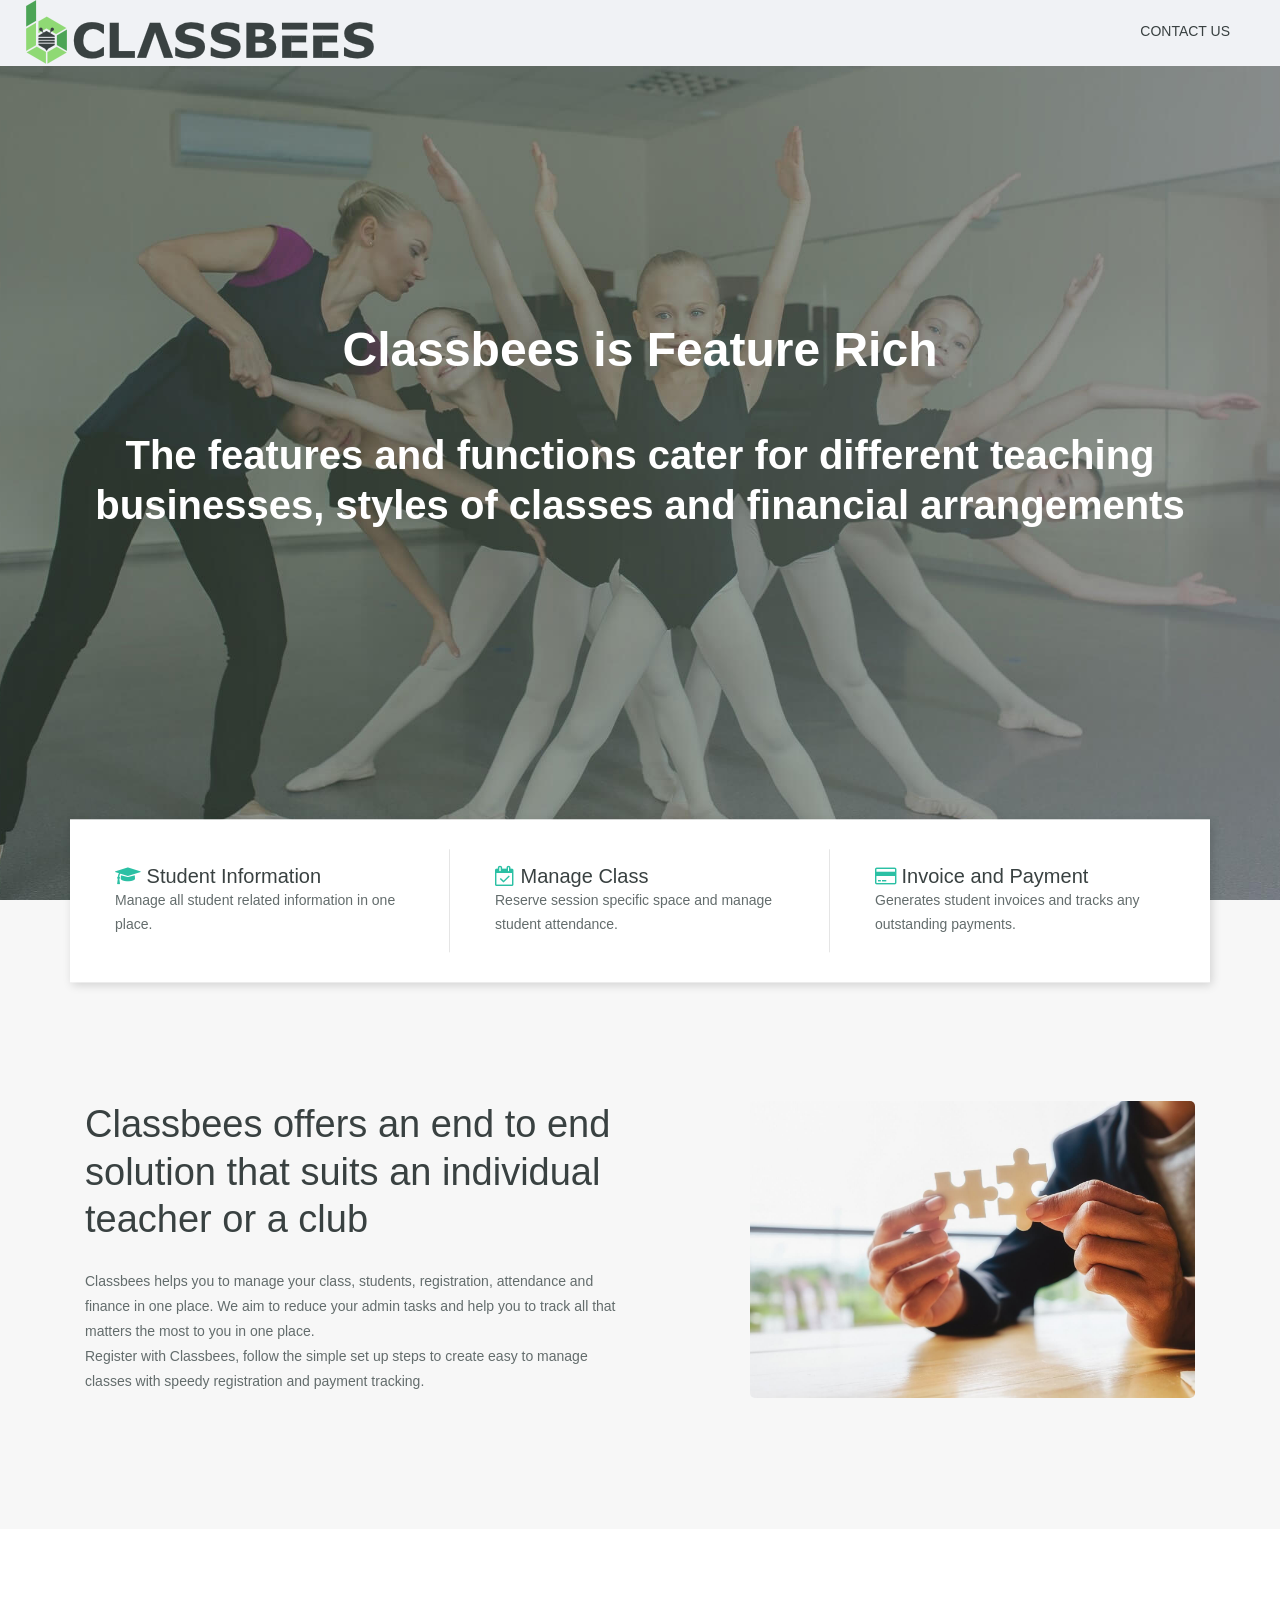
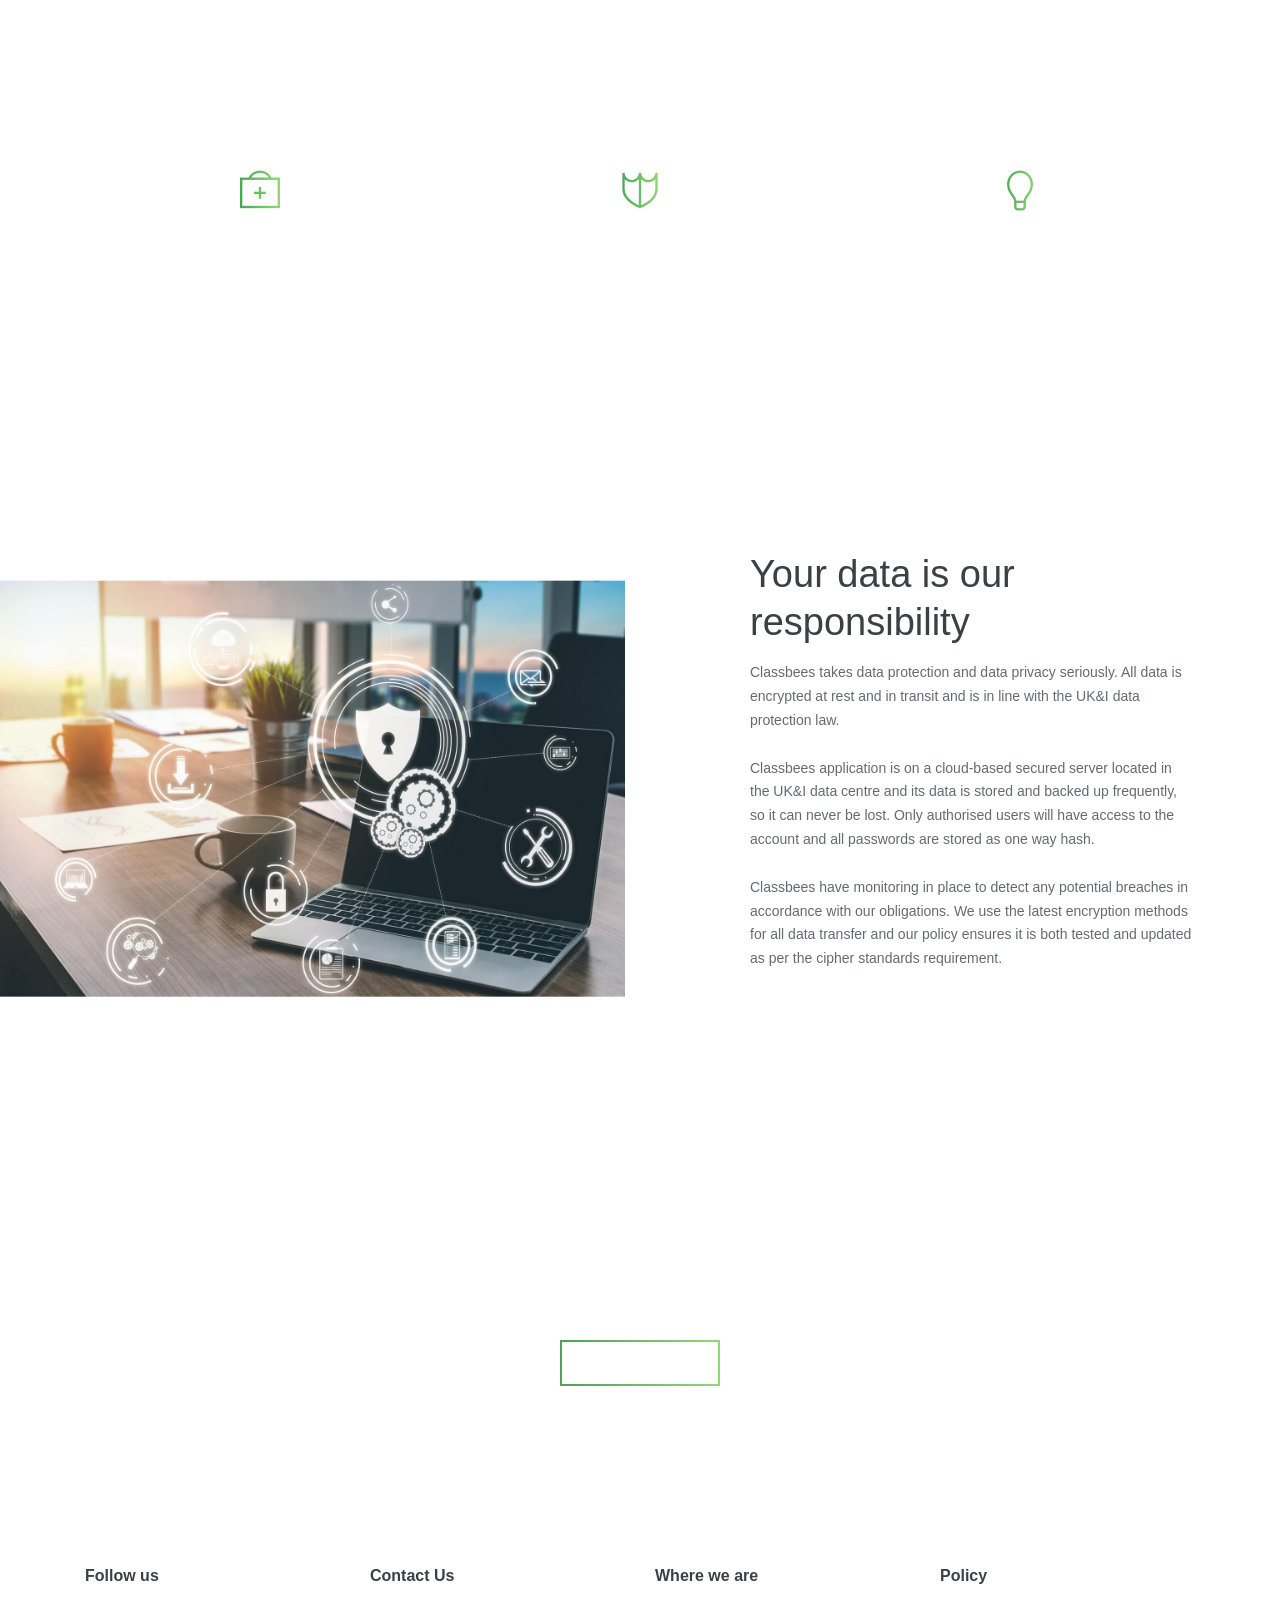
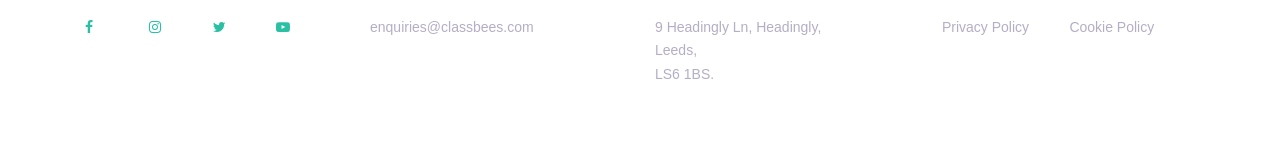
==== index.html @ bee230db "Imageoptimised" ====
<!DOCTYPE html>
<html lang="en">

<head>
    <meta charset="UTF-8">
    <meta name="description" content="Classbees simplifies your class admin through focussing on repetitive and time consuming activities">
    <meta http-equiv="X-UA-Compatible" content="IE=edge">
    <meta name="viewport" content="width=device-width, initial-scale=1">
    <!-- The above 4 meta tags *must* come first in the head; any other head content must come *after* these tags -->

    <!-- Title -->
    <title>Classbees</title>

    <!-- Favicon -->
    <link rel="icon" href="img/core-img/favicon.ico">

    <!-- Core Stylesheet -->
    <link href="style.css" rel="stylesheet">

    <!-- Responsive CSS -->
    <link href="css/responsive/responsive.css" rel="stylesheet">
    
    <!-- Preload form -->
    <link rel="preload" href="/fonts/themify.woff" as="font" type="font/woff2" crossorigin>
    <link rel="preload" href="/fonts/fontawesome-webfont.woff2" as="font" type="font/woff2" crossorigin>
    
    <!-- Contact Form -->
    <link rel="stylesheet" type="text/css" href="ContactFrom_v17/fonts/Linearicons-Free-v1.0.0/icon-font.min.css">
    <link rel="stylesheet" type="text/css" href="ContactFrom_v17/css/util.css">
	<link rel="stylesheet" type="text/css" href="ContactFrom_v17/css/main.css">
        
    <!-- Modal Stylesheet -->
    <link href="css/others/modal.css" rel="stylesheet">
    <link href="css/others/privacymodal.css" rel="stylesheet">
    
    <!-- CookieConsent Stylesheet -->
    <link href="css/others/cookieconsent.css" rel="stylesheet">
    <link href="css/others/fade.css" rel="stylesheet">
    
    <!-- Slideshow Stylesheet -->
    <link href="css/others/slideshow-container.css" rel="stylesheet">
</head>

<body>
    <!-- Preloader Start -->
    <div id="preloader">
        <div class="loader">
            <span class="inner1"></span>
            <span class="inner2"></span>
            <span class="inner3"></span>
        </div>
    </div>

    <!-- ***** Header Area Start ***** -->
    <header class="header_area" id="header">
        <div class="container-fluid h-100">
            <div class="row h-100">
                <div class="col-12 h-100">
                    <nav class="h-100 navbar navbar-expand-lg align-items-center">
                        <div class="navbar-brand"><img src="./img/logo-alt.png" alt="logo" class="img-responsive" /></div>
                        <button class="navbar-toggler" type="button" data-toggle="collapse" data-target="#fancyNav" aria-controls="fancyNav" aria-expanded="false" aria-label="Toggle navigation"><span class="ti-menu"></span></button>
                        <div class="collapse navbar-collapse" id="fancyNav">
                            <ul class="navbar-nav ml-auto">
                                <li class="nav-item">
                                    <a class="nav-link" href="#" id="myBtn1">Contact us</a>
                                </li>
                                    
                                <!-- The Modal -->
                                <div id="myModal" class="modal">
                                    <!-- Modal content -->
                                    <div class="modal-content">
                                        <span class="close">&times;</span>                                    
                                        <div class="contact100-more flex-col-c-m" style="background-image: url(img/bg-img/contact-1.jpg);">
                                            <span class="contact100-more-title">
                                                Contact Us
                                            </span>

                                            <div class="dis-flex size1 p-b-47">
                                                <div class="txt1 p-r-25">
                                                    <span class="lnr lnr-envelope"></span>
                                                    <br>
                                                </div>

                                                <div class="flex-col size2">
                                                    <span class="txt1 p-b-20">
                                                        Write to us
                                                    </span>

                                                    <span class="txt3">
                                                        enquiries@classbees.com
                                                    </span>
                                                </div>
                                            </div>
                                        </div>
                                    </div>
                                </div>

                            </ul>                            
                        </div>
                    </nav>
                </div>
            </div>
        </div>
    </header>
    <!-- ***** Header Area End ***** -->

    <!-- ***** Hero Area Start ***** -->
            <div class="fancy-hero-area bg-img bg-overlay" style="background-image: url(img/bg-img/hero-1.jpg);" id="fade">
                <div class="container h-100">
                    <div class="row h-100 align-items-center">
                        <div class="col-12">
                            <div class="fancy-hero-content text-center">
                                <h1>Classbees is Feature Rich</h1>
                                <h2>The features and functions cater for different teaching businesses, styles of classes and financial arrangements</h2>
                            </div>
                        </div>
                    </div>
                </div>
            </div>

            <div class="fancy-hero-area bg-img bg-overlay" style="background-image: url(img/bg-img/hero-2.jpg);" id="fade">
                 <div class="container h-100">
                    <div class="row h-100 align-items-center">
                        <div class="col-12">
                            <div class="fancy-hero-content text-center">
                                <h1>Classbees is Value for Money</h1>
                                <h2>Our varied subscription model provides unbelievable value</h2>
                            </div>
                        </div>
                    </div>
                </div>            
            </div>

            <div class="fancy-hero-area bg-img bg-overlay" style="background-image: url(img/bg-img/hero-3.jpg);" id="fade">
                <div class="container h-100">
                    <div class="row h-100 align-items-center">
                        <div class="col-12">
                            <div class="fancy-hero-content text-center">
                                <h1>Classbees is Class/Club Focussed</h1>
                                <h2>Our management and booking software have been tailored for classes and clubs</h2>
                            </div>
                        </div>
                    </div>
                </div>           
            </div>

            <div class="fancy-hero-area bg-img bg-overlay" style="background-image: url(img/bg-img/hero-4.jpg);" id="fade">
                <div class="container h-100">
                    <div class="row h-100 align-items-center">
                        <div class="col-12">
                            <div class="fancy-hero-content text-center">
                                <h1>Classbees is Easy</h1>
                                <h2>Simplifies your class admin through focussing on repetitive and time consuming activities</h2>
                            </div>
                        </div>
                    </div>
                </div> 
            </div>
    
        <script>
            var slideIndex = 0;
            showSlides();

            function showSlides() {
              var i;
              var slides = document.getElementsByClassName("fancy-hero-area");
              //var dots = document.getElementsByClassName("dot");
              for (i = 0; i < slides.length; i++) {
                slides[i].style.display = "none";  
              }
              slideIndex++;
              if (slideIndex > slides.length) {slideIndex = 1}    
              //for (i = 0; i < dots.length; i++) //{
                //dots[i].className = dots[i].className.replace(" active", "");
              //}
              slides[slideIndex-1].style.display = "block";  
              //dots[slideIndex-1].className += " active";
              setTimeout(showSlides, 8000); // Change image every 5 seconds
            }
        </script>
    
    <!-- ***** Hero Area End ***** -->

    <!-- ***** Top Feature Area Start ***** -->
    <div class="fancy-top-features-area bg-gray">
        <div class="container">
            <div class="row">
                <div class="col-12">
                    <div class="fancy-top-features-content">
                        <div class="row no-gutters">
                            <div class="col-12 col-md-4">
                                <div class="single-top-feature">
                                    <h5><i class="fa fa-graduation-cap" aria-hidden="true"></i> Student Information</h5>
                                    <p>Manage all student related information in one place.</p>
                                </div>
                            </div>
                            <div class="col-12 col-md-4">
                                <div class="single-top-feature">
                                    <h5><i class="fa fa-calendar-check-o" aria-hidden="true"></i> Manage Class</h5>
                                    <p>Reserve session specific space and manage student attendance. </p>
                                </div>
                            </div>
                            <div class="col-12 col-md-4">
                                <div class="single-top-feature">
                                    <h5><i class="fa fa-credit-card" aria-hidden="true"></i> Invoice and Payment</h5>
                                    <p>Generates student invoices and tracks any outstanding payments.</p>
                                </div>
                            </div>
                        </div>
                    </div>
                </div>
            </div>
        </div>
    </div>
    <!-- ***** Top Feature Area End ***** -->

    <!-- ***** About Us Area Start ***** -->
    <section class="fancy-about-us-area bg-gray">
        <div class="container">
            <div class="row">
                <div class="col-12 col-lg-6">
                    <div class="about-us-text">
                        <h2>Classbees offers an end to end solution that suits an individual teacher or a club</h2>
                        <p>Classbees helps you to manage your class, students, registration, attendance and finance in one place. We aim to reduce your admin tasks and help you to track all that matters the most to you in one place.</p>
                        <p>Register with Classbees, follow the simple set up steps to create easy to manage classes with speedy registration and payment tracking.</p>
                    </div>
                </div>

                <div class="col-12 col-lg-6 col-xl-5 ml-xl-auto">
                    <div class="about-us-thumb wow fadeInUp" data-wow-delay="0.5s">
                        <img src="img/bg-img/about-1.jpg" alt="">
                    </div>
                </div>
            </div>
        </div>
    </section>
    <!-- ***** About Us Area End ***** -->

    <!-- ***** Service Area Start ***** -->
    <section class="fancy-services-area bg-img bg-overlay section-padding-100-70" style="background-image: url(img/bg-img/hero-5.jpg)">
        <div class="container">
            <div class="row">
                <div class="col-12">
                    <div class="section-heading heading-white text-center">
                        <h2>Our Services</h2>
                        <p>Classbees will offer the best advice to set up your class and will provide specialised support service at all times</p>
                    </div>
                </div>
            </div>

            <div class="row">
                <!-- Single Service -->
                <div class="col-12 col-md-4">
                    <div class="single-service-area text-center wow fadeInUp" data-wow-delay="0.5s">
                        <i class="ti-support"></i>
                        <h5>Support</h5>
                        <p>Our dynamic and dedicated team are here to help if you need it.</p>
                    </div>
                </div>
                <!-- Single Service -->
                <div class="col-12 col-md-4">
                    <div class="single-service-area text-center wow fadeInUp" data-wow-delay="1s">
                        <i class="ti-shield"></i>
                        <h5>Secure Data</h5>
                        <p>Security of your data is paramount and it is managed in accordance with current UK regulatory requirements.</p>
                    </div>
                </div>
                <!-- Single Service -->
                <div class="col-12 col-md-4">
                    <div class="single-service-area text-center wow fadeInUp" data-wow-delay="1.5s">
                        <i class="ti-light-bulb"></i>
                        <h5>Functionality</h5>
                        <p>Classbees offers seamless functionality, bringing together class set up, student registration and managing finance.</p>
                    </div>
                </div>
            </div>
        </div>
    </section>
    <!-- ***** Service Area End ***** -->
    
    <!-- ***** Skills Area Start ***** -->
    <section class="fancy-skills-area section-padding-200">
        <!-- Side Thumb -->
        <div class="skills-side-thumb">
            <img src="img/bg-img/about-2.jpg" alt="">
        </div>
        <!-- Skills Content -->
        <div class="container">
            <div class="row">
                <div class="col-12 col-md-6 col-xl-5 ml-auto">
                    <div class="section-heading">
                        <h2>Your data is our responsibility</h2>
                        <p>Classbees takes data protection and data privacy seriously. All data is encrypted at rest and in transit and is in line with the UK&I data protection law.</p>
                        <br>
                        <p>Classbees application is on a cloud-based secured server located in the UK&I data centre and its data is stored and backed up frequently, so it can never be lost. Only authorised users will have access to the account and all passwords are stored as one way hash.</p> 
                        <br>
                        <p>Classbees have monitoring in place to detect any potential breaches in accordance with our obligations. We use the latest encryption methods for all data transfer and our policy ensures it is both tested and updated as per the cipher standards requirement. </p>
                    </div>
                    <!--<a href="#Contactdetails" class="btn fancy-btn fancy-dark">Contact to Sign up</a>-->
                </div>
            </div>
        </div>
    </section>
    <!-- ***** Skills Area End ***** -->

    <!-- ***** CTA Area Start ***** -->
    <section class="fancy-cta-area bg-img bg-overlay section-padding-100" style="background-image: url(img/bg-img/hero-6.jpg)">
        <div class="container">
            <div class="row">
                <div class="col-12">
                    <div class="cta-content text-center">
                        <h2>Want to get in touch?</h2>
                        <p>We offer a plan that suits your need. For any further information, contact us either by phone or email.</p>
                        <button type="button" class="fancy-btn">Contact Us</button>
                        <div class="contactcontent">
                          <br>
                          <h3><i class="fa fa-envelope-o" aria-hidden="true"></i> enquiries@classbees.com</h3>
                        </div> 
                    </div>
                </div>
            </div>
        </div>
    </section>
    <!-- ***** CTA Area End ***** -->
        
    <!-- ***** Footer Area Start ***** -->
    <footer class="fancy-footer-area fancy-bg-dark">
        <div class="footer-content section-padding-80-50">
            <div class="container">
                <div class="row">
                    
                    <!-- Footer Widget -->
                    <div class="col-12 col-sm-6 col-lg-3">
                        <div class="single-footer-widget ">
                            <h6>Follow us</h6>
                            <div class="footer-social-widegt d-flex align-items-center">
                                <a href="https://www.facebook.com/Classbees-102672458822255" target="_blank" rel="noopener noreferrer"><i class="fa fa-facebook" aria-hidden="true"></i></a>
                                <a href="https://www.instagram.com/classbees" target="_blank" rel="noopener noreferrer"><i class="fa fa-instagram" aria-hidden="true"></i></a>
                            <a href="https://twitter.com/classbees" target="_blank" rel="noopener noreferrer"><i class="fa fa-twitter" aria-hidden="true"></i></a>
                            <a href="https://www.youtube.com/channel/UCtkvJCiySvFSqoy_2-nIowg" target="_blank" rel="noopener noreferrer"><i class="fa fa-youtube-play" aria-hidden="true"></i></a>
                            </div>
                        </div>
                    </div>
                    
                    <!-- Footer Widget -->
                    <div class="col-12 col-sm-6 col-lg-3">
                        <div class="single-footer-widget">
                            <h6>Contact Us</h6>
                            <p>enquiries@classbees.com</p>
                        </div>
                    </div>
                    
                    <!-- Footer Widget -->
                    <div class="col-12 col-sm-6 col-lg-3" id="Contactdetails">
                        <div class="single-footer-widget">
                            <h6>Where we are</h6>
                            <p>9 Headingly Ln, Headingly, <br>Leeds, <br>LS6 1BS.</p>
                        </div>
                    </div>

                    <!-- Footer Widget -->
                    <div class="col-12 col-sm-6 col-lg-3">
                        <div class="single-footer-widget">
                            <h6>Policy</h6>
                            <nav>
                                <ul>
                                    <li><a href="#" id="myPrivacyBtn"><i class="fa fa-angle-double-right" aria-hidden="true"></i> Privacy Policy</a></li>
                                    
                                    <!-- The Modal -->
                                    <div id="myPrivacyModal" class="policymodal">
                                        <!-- Modal content -->
                                        <div class="modal-policycontent">
                                            <span class="privacyclose">&times;</span>
                                                                               
                                            <div class="contact100-more flex-col-c-m" style="background-image: url('ContactFrom_v17/images/bg-05.jpg');">
                                            <div class="contact100-more-policytitle">
                                                
                                                    <p><img src="./img/logo-alt.png" alt="logo"></p>                                                            
                                                    <br>                                                           
                                                    <h1>Classbees PRIVACY POLICY</h1>
                                                    <br>
                                                    <ol>                                               
                                                    <h2>1.	WHO WE ARE?</h2>
                                                    <h2>1.1	This privacy policy belongs to Sterling Software Limited company also trading as which Classbees. The controller of this privacy policy hence will be the Sterling Software Limited. Sterling Software Limited is registered at 9 Headingly Ln, Headingly, Leeds, United Kingdom, LS6 1BS.</h2>
                                                    <h2>1.2	We have a data protection officer who is accountable for all our issues relating to the protection of personal data. The data protection officer can be contacted at the below:</h2>
                                                        <br>
                                                        <h3>The Data Protection Officer,<br>
                                                        Sterling Software Limited,<br>
                                                        9 Headingly Ln, Headingly, Leeds,<br>
                                                        United Kingdom, LS6 1BS</h3>
                                                    <br>

                                                    <h2>2.	WHO DOES THIS PRIVACY POLICY APPLY TO?</h2>
                                                    <h2>2.1	This privacy policy applies to:</h2>

                                                        <h3>(a) Customers.</h3>
                                                        <h3>(b) Prospective customers.</h3>
                                                        <h3>(c) Individuals that use our websites.</h3>
                                                        <h3>(d) Former customers.</h3>
                                                        <h3>(e) Nominated users or individuals acting under a power of attorney.</h3>
                                                        <h3>(f) Shareholders.</h3>

                                                    <h2>2.2	Our services include children's data, unless we expressly state otherwise, we collect and/or process personal data relating to children, or anyone aged under 18 years.</h2>
                                                    <h2>2.3	It is important that the personal data we hold about you is accurate and current. It is your responsibility to keep us up to date if you make any changes to your personal data either through updating your details within the Classbees portal or contacting us here.</h2>
                                                    <br>

                                                    <h2>3.	WHAT INFORMATION DO WE COLLECT?</h2>
                                                    <h2>3.1	Personal data is any information that can identify a natural person. We may collect, use, store and transfer different categories of personal data to enable us to deliver our services, this may include:</h2>

                                                        <h3>(a) Data about your Identity including first name, last name, title, month and year of birth and gender.</h3>
                                                        <h3>(b) Data about your contact details including service address, correspondence/billing address, email address, landline telephone number and mobile phone number.</h3>
                                                        <h3>(c) Financial data including your financial contact.</h3>
                                                        <h3>(d) Data relating to a transaction including details about the amount of payments to and from related parties and about the services that you have purchased from us.</h3>
                                                        <h3>(e) Technical data including IP address, your login data, browser type and version, time zone and location, browser plug-in types and versions, operating system and platform, and other information on the devices you use to access our services.</h3>
                                                        <h3>(f) Data about your Classbees profile including your Account username and password, your preferences, feedback and survey responses.</h3>
                                                        <h3>(g) Data about your usage of our product services including the amount of time you spend on the Classbees portal and the data insight.</h3>
                                                        <h3>(h) Data relating to your marketing and communications choices including what method you would like to receive marketing and how frequently.</h3>
                                                        <h3>(i) Special categories of personal data including information about your health that we may need to know to provide you with the best service for you or a child.</h3>       

                                                    <h2>3.2	We may also collect and use non-personal data such as statistical or demographic data. This data may be derived from your personal data but is not considered personal data as this data cannot identify you.</h2>
                                                    <br>

                                                    <h2>4. HOW DO WE COLLECT INFORMATION?</h2>
                                                    <h2>4.1	Information you give us</h2>

                                                        <h3>(a) When you subscribe to our services, we will need certain information to process your order.</h3>
                                                        <h3>(b) When you contact us to discuss your services, we may ask for certain information to be able to confirm your identity, check our records and answer your questions quickly and accurately.</h3>
                                                        <h3>(c) If you take part in any trials, complete any survey or enter any competitions we may ask for information about you, which we will make clear to you at the time and for the purpose we will be using this information.</h3>
                                                    <h2>4.2	Information we automatically collect</h2>
                                                    <h2>We will automatically collect information:</h2>
                                                        <h3>(a) when you use our services.</h3>
                                                        <h3>(b) when you visit our websites or use our applications, we may collect and process  information about your usage of these by using "cookies".</h3>
                                                        <h3>(c) when you download or use applications created by us and, where applicable, have requested or consented to location services, we may receive information about your location and your device, including a unique identifier for your device. We may use this information to provide you with location-based services, such as search results, and other personalised content. Most mobile devices allow you to turn off location services. Our application does not collect precise information about the location of your device.</h3>
                                                    <h2>4.3	Information we receive from other sources</h2>
                                                    <h2>We may receive personal data about you from third parties and other entities, publicly available sources in the following categories:</h2>
                                                        <h3>(a) companies contracted by us to help us provide services to you.</h3>
                                                        <h3>(b) marketing or market research organisations.</h3>
                                                        <h3>(c) credit reference agencies or fraud prevention agencies.</h3>
                                                    <br>

                                                    <h2>5.	HOW DO WE USE INFORMATION?</h2>
                                                    <h2>5.1	The information we collect and receive helps us to better understand what you need from us and to improve the provision of our services to you.</h2>
                                                    <h2>5.2	We use the information collected for example to:</h2>
                                                        <h3>(a)	verify your identity when you use our services or contact us.</h3>
                                                        <h3>(b)	process your enquiries or subscription, for example when assessing a subscription requirement, we may use automated decision-making systems.</h3>
                                                        <h3>(c)	monitor, record, store and use any telephone, e-mail, or other electronic communications with you for audit, compliance, and training purposes, so that we can check any instructions given to us and to improve the quality of our customer service, and to meet our legal and regulatory obligations.</h3>
                                                        <h3>(d)	where you have agreed, provide you with information about other Classbees services, features or offers which you may be interested in.</h3>
                                                        <h3>(e)	to tell you about changes to our websites, services or terms and conditions.</h3>
                                                        <h3>(f)	carry out any personal data and/or marketing analysis, profiling or create statistical or testing information to help us personalise the services we offer you and to understand our users/customers better, understand what our users/customers want and how they use our services.</h3>
                                                        <h3>(g)	recover any outstanding balance you may owe to us for using our services.</h3>
                                                        <h3>(h)	analyse our services with the aim of improving them.</h3>
                                                        <h3>(i)	prevent or detect a crime, fraud, or misuse of, or damage to our network, and to investigate where we believe any of these have occurred.</h3>
                                                    <h2>5.3	Your data may also be used for other purposes for which you give your specific permission or, in very limited circumstances, when required by law.</h2>
                                                    <h2>5.4	We may supplement the information directly collected by us with data from third parties (for example socio-demographic data) to further improve our data quality as well as the services we offer customers.</h2>
                                                    <br>

                                                    <h2>6.	WHEN WILL WE SHARE YOUR DATA WITH OTHERS?</h2>
                                                    <h2>6.1	We may need to share your information with organisations outside Classbees e.g., to help us provide our services to you.</h2>
                                                    <h2>6.2	The categories of non-Sterling Software Limited organisations we would share your details with are:</h2>
                                                        <h3>(a) Third party suppliers who help Classbees to perform our services.</h3>
                                                        <h3>(b) Professional advisors.</h3>
                                                        <h3>(c) Law enforcement agencies.</h3>
                                                        <h3>(d) Other companies as part of the process of selling one or more of our businesses or part of those businesses.</h3>
                                                        <h3>(e) Regulators (such as the ICO).</h3>
                                                    <h2>6.3	Where we share your information with third parties, they are required to follow our express instructions in respect of the use of your personal information and they must comply with all applicable UK data protection laws to protect your information and keep it secure.</h2>
                                                    <br>

                                                    <h2>7.	PROTECTING INFORMATION</h2>
                                                    <h2>7.1	We take protecting your data seriously and will do our utmost to employ appropriate organisational and technical security measures to protect you against unauthorised disclosure or processing.</h2>
                                                    <h2>7.2	Unfortunately, we cannot guarantee the security of transmitting information via the internet. We have tried to create a secure and reliable website and application for our users in line with industry standards. However, we have no responsibility or liability for the security of personal information transmitted via the internet.</h2>
                                                    <br>

                                                    <h2>8.	WHY DO WE PROCESS YOUR DATA?</h2>
                                                    <h2>8.1	We process each type of personal data for one the following reasons:</h2>
                                                        <h3>(a) We need to process the data under our contract with you for our services.</h3>
                                                        <h3>(b) We have a legitimate interest as a business in processing your data.</h3>
                                                        <h3>(c) We have a legal obligation to process the data. or</h3>
                                                        <h3>(d) We have your consent (which you can withdraw at any time).</h3>
                                                    <h2>8.2	If you don't provide us with the data, we need then we may not be able to perform our contract with you and may need to terminate the contract. If this happens, we will notify you as set out in our Terms and Conditions.</h2>
                                                    <br>

                                                    <h2>9.	TRANSFERS OF DATA OUTSIDE OF THE UNITED KINGDOM</h2>
                                                    <h2>9.1	Our database which holds the data is managed by third parties may be outside of the United Kingdom. However, we have a contract in place to ensure that your information is adequately protected, and we will remain bound by our obligations under applicable UK data protection laws even when your personal information is processed outside of the UK. The sorts of measures we use to protect your data in this instance are security reviews of the organisations, contractual model clauses approved for use by the European Commission or other approved transfer mechanisms.</h2>
                                                    <br>

                                                    <h2>10.	HOW LONG DO WE HOLD YOUR INFORMATION FOR?</h2>
                                                    <h2>10.1 Unless there is a specific regulatory or legal requirement for us to keep your information longer, we will keep your information for a year long as it is necessary for the purpose for which it was collected.</h2>
                                                    <h2>10.2 To determine the appropriate retention period for personal data, we consider the amount, nature, and sensitivity of the personal data, the potential risk of harm from unauthorized use or disclosure of your personal data, the purposes for which we process your personal data and whether we can achieve those purposes through other means, and the applicable legal requirements.</h2>
                                                    <br>

                                                    <h2>11.	YOUR RIGHTS</h2>
                                                    <h2>11.1 As a data subject you have several personal rights under data protection laws in relation to your personal data. These are:</h2>
                                                        <h3>(a) Subject access requests - You have a right to access personal data that we hold as a data controller.</h3>
                                                        <h3>(b) Right to be forgotten - In certain circumstances you have a right to request that your personal data be erased from the systems within our control.</h3>
                                                        <h3>(c) Rectification - You have a right to correct your personal data that we hold as a data controller.</h3>
                                                        <h3>(d) Withdraw consent - Where we have offered you the right to consent to giving us your data, for instance with your marketing preferences, you have the right to withdraw your consent at any time.</h3>
                                                        <h3>(e) Objection and restriction of processing - In certain circumstances, you have a right to object to or request we restrict our processing of your personal data.</h3>
                                                        <h3>(f) Right to port - You have a right to receive certain information about you in a machine-readable format.</h3>
                                                    <h2>11.2 If you would like more information about these rights or how to apply them, please go to our help page.</h2>
                                                    <br>

                                                    <h2>12.	COMPLAINTS</h2>
                                                    <h2>12.1 If you would like to make a complaint about our use of the personal data you should contact our Data Protection Officer at the details above. If we have not resolved your complaint you can contact the UK data protection regulator, the Information Commissioner's Office (ICO) at <a href="www.ico.org.uk">www.ico.org.uk</a>. We would, however, appreciate the chance to deal with your concerns before you approach the ICO, so please contact us in the first instance.</h2>
                                                    <br>

                                                    <h2>13.	CHANGES TO THIS PRIVACY POLICY</h2>
                                                    <h2>We may update this privacy policy from time to time. The revised policy will be posted to this page. This policy was last updated 11th August 2021.</h2>
                                                    </ol>    
                                                </div>                                                          
                                            </div>
                                        </div>
                                    </div>                                                                                                      
                                                                      
                                    <li><a href="#" id="myCookieBtn"><i class="fa fa-angle-double-right" aria-hidden="true"></i> Cookie Policy</a></li>
                                                                    
                                                <!-- The Modal -->
                                                <div id="myCookieModal" class="policymodal">
                                                    <!-- Modal content -->
                                                    <div class="modal-policycontent">
                                                        <span class="cookieclose">&times;</span>
                                                        <div class="contact100-more flex-col-c-m" style="background-image: url('ContactFrom_v17/images/bg-05.jpg');">
                                                        <div class="contact100-more-policytitle">
                                                                <p><img src="./img/logo-alt.png" alt="logo"></p>                                                            
                                                                <br>                                                           
                                                                <h1>Classbees COOKIE POLICY</h1>
                                                                <br>
                                                                <h2>What are cookies?</h2>
                                                                <p>Cookies are used by websites to help them run smoothly and ensure certain features work properly.  At Classbees we use cookies to remember your preferences you have made on our site.</p><br>
                                                                <p>Cookies cannot harm or scan your computer for private information stored on your hard drive.
                                                                When you visit a Classbees website, cookies will automatically be placed on your computer, tablet, or mobile web browser. You can choose to disable or manage cookies anytime through your browser settings, however if you do some features on the site may not work properly.</p>
                                                                <br>
                                                                <h2>Types of cookies</h2>
                                                                <h2>1. Temporary Cookies</h2>
                                                                <p>Temporary cookies are sometimes called "session cookies" and are only stored on your computer until you close your browser. They help us to remember things you have selected on previous pages, so you do not have to re-enter information.<p><br>
                                                                <h2>2. Persistent Cookies</h2>
                                                                <p>These are stored on your browser for a fixed period (for example, 30 days), after which they are deleted.  These cookies can help us remember preferences you may have made when returning to our website.</p>
                                                                <br>
                                                                <h2>Categories of cookie</h2>
                                                                <p>The cookies on our site have lots of different uses and can be categorised as; essential, functional, or targeted.<p><br>
                                                                <h2>1. Essential cookies</h2>
                                                                <p>Essential cookies are sometimes called &quot;strictly necessary&quot; as without them we cannot provide many services that you need on our site. For example, essential cookies help keep you securely logged in between pages on Classbees and remember your plan/pricing as you move around the website.</p><br>
                                                                <h2>2. Functional cookies</h2>
                                                                <p>Functional cookies allow us to remember any preferences you have made, and we use them to improve your online experience. For example, functional cookies will store your Classbees email address and username, so you do not have to re-type them every time you visit the site.</p><br>
                                                                <h2>3. Targeted cookies</h2>
                                                                <p>Targeted cookies are used by advertisers on our website to display more relevant adverts to you. These cookies track your browser as you visit different websites and are sometimes called "behavioural cookies".</p>
                                                                <br>
                                                                <p>These cookies are often linked to an advertising network that collects and shares this information with multiple advertisers.</p>
                                                                <p>You can choose to manage these cookies through your browser settings, but you may find it more effective to use the advertising network's own opt out tool.</p>
                                                                <br>
                                                                <h2>Cookie Policy</h2>
                                                                <p>To ensure all features on our website work properly, your computer, tablet or mobile needs to accept cookies. Our cookies do not store your personal information but provide us with anonymous information about use of the website and help us recognise you so we can offer you services more relevant to you.</p><br>
                                                                <p>Cookies will automatically be placed on your computer, tablet, or mobile web browser when you visit our Classbees site, and your use of our website services signifies your consent to our policy.</p><br>
                                                                <p>We also work with select partners that provide content for our website who will have their own cookie policies. You can choose to manage or disable cookies anytime through your browser settings, but if you do some parts of the site may not work properly.</p><br>
                                                                <h2>Manage Cookies</h2>
                                                                <p>You can choose to manage or disable cookies anytime through your browser settings, however, if you do some parts of our site may not work properly.</p><br>
                                                                <p>We currently use the below listed <strong>Analytics and customisation cookies:</strong></p>
                                                                <p>These cookies collect information that is used either in aggregate form to help us understand how our Websites are being used or how effective our marketing campaigns are, or to help us customise our Websites for you.</p><br>
                                                                <hr>
                                                                <p>Name:_gid<br>
                                                                Purpose:Keeps an entry of unique ID which is then used to come up with statistical data on website usage by visitors. It is a HTTP cookie type and expires after a browsing session.<br>
                                                                Provider:.app.classbees.com/login<br>
                                                                Service:Google Analytics View Service Privacy Policy<br>
                                                                Country:United Kingdom<br>
                                                                Type:http_cookie</p>
                                                                <hr>
                                                                <p>Name:_ga<br>
                                                                Purpose:It records a particular ID used to come up with data about website usage by the user. It is a HTTP cookie that expires after 2 years.<br>
                                                                Provider:.app.classbees.com/login<br>
                                                                Service:Google Analytics View Service Privacy Policy<br>
                                                                Country:United Kingdom<br>
                                                                Type:http_cookie</p>
                                                                <hr>
                                                                <p>Name:_gat<br>
                                                                Purpose:Enables Google Analytics regulate the rate of requesting. It is a HTTP cookie type that lasts for a session.<br>
                                                                Provider:.app.classbees.com/login<br>
                                                                Service:Google Analytics View Service Privacy Policy<br>
                                                                Country:United Kingdom<br>
                                                                Type:http_cookie</p>
                                                                <hr><br>
                                                                <h2>Further information and advice</h2>
                                                                <p>Consumer information surrounding the use of cookies - <a href="http://www.allaboutcookies.org/">All About Cookies</a> </p>
                                                                <p>Information on how behavioural advertising works and general cookie advice - <a href="http://www.youronlinechoices.com/uk/">Your Online choices</a> </p>
                                                                <p>Quick answers to many of your most popular cookie questions - <a href="http://www.microsoft.com/info/cookies.mspx">Microsoft Cookies Guide</a></p>
                                                                <p>General Data Protection Regulation (UK GDPR) - <a href="https://ico.org.uk/for-organisations/guide-to-data-protection/guide-to-the-general-data-protection-regulation-gdpr/">GDPR</a></p>
                                                                <p>Independent UK authority guidelines and data privacy advice - <a href="http://ico.org.uk/">The Information Commissioner's Office</a></p>
                                                                <p>Tool to make opting out of behavioural targeted ads easy - <a href="http://www.networkadvertising.org/managing/opt_out.asp">Network Advertising Initiative Website</a></p>
                                                            </div>                                                          
                                                        </div>
                                                    </div>
                                                </div>
                                </ul>
                            </nav>
                        </div>
                    </div>
                    
                   
                </div>
            </div>
        </div>
            
    </footer>
    <!-- ***** Footer Area End ***** -->
    
    <!-- Cookie Policy -->
    <div id="cookieConsent">
        <div id="closeCookieConsent">x</div>
        This website uses cookies to deliver better experience.These cookies are used to collect information about how you interact with our website and allow us to remember you. To find out more about the cookies we use, see our  
        <a href="ClassbeesCookiePolicy.html" target="_blank" rel="noopener noreferrer">Cookie Policy</a>
        <a class="cookieConsentOK">Agree</a>
    </div>
    <!-- ***** Cookie Policy End ***** -->

    <!-- jQuery-2.2.4 js -->
    <script src="js/jquery/jquery-2.2.4.min.js"></script>
    <!-- Popper js -->
    <script src="js/bootstrap/popper.min.js"></script>
    <!-- Bootstrap-4 js -->
    <script src="js/bootstrap/bootstrap.min.js"></script>
    <!-- All Plugins js -->
    <script src="js/others/plugins.js"></script>
    <!-- Active JS -->
    <script src="js/active.js"></script>
    <!-- Cookie JS -->
    <script src="js/jquery/cookiepolicy.js"></script>
    <!-- Contact Us JS -->
    <script src="js/jquery/privacymodal.js"></script>
    <script src="js/others/collapse.js"></script>
</body>
---- style.css ----
/* =================================
***** [Core Stylesheet - v1.0] *****
================================= */

/* ***** Import All CSS ***** */

@import 'css/bootstrap/bootstrap.min.css';
@import 'css/others/animate.css';
@import 'css/others/font-awesome.min.css';
@import 'css/others/themify-icons.css';

/* --------------------
:: 1.0 Base CSS
-------------------- */

*,
ul,
li {
    margin: 0;
    padding: 0;
}

body {
    font-family: 'Poppins', sans-serif;
    position: relative;
    z-index: auto;
}

h1,
h2,
h3,
h4,
h5,
h6 {
    font-family: 'Poppins', sans-serif;
    font-weight: 500;
    color: #394141;
    line-height: 1.25;
}

p {
    font-family: 'Poppins', sans-serif;
    color: #636C6C;
    font-size: 14px;
    line-height: 2;
    font-weight: 400;
}

img {
    max-width: 100%;
    height: auto;
}

a,
a:hover,
a:focus,
a:active {
    font-family: 'Poppins', sans-serif;
    text-decoration: none;
    -webkit-transition-duration: 600ms;
    transition-duration: 600ms;
    outline: none;
}

li {
    list-style: none;
}

/* Preloader CSS Previous gradient #7450fe, #21d397*/

#preloader {
    overflow: hidden;
    background: #4CA456;
    background: -webkit-linear-gradient(to right, #4CA456, #8FD974);
    background: -webkit-linear-gradient(left, #4CA456, #8FD974);
    background: linear-gradient(to right, #4CA456, #8FD974);
    height: 100%;
    left: 0;
    position: fixed;
    top: 0;
    width: 100%;
    z-index: 999999;
}

.loader {
    width: 46px;
    position: relative;
    top: 50%;
    left: 50%;
    margin-top: -12px;
    margin-left: -23px;
    z-index: 9;
}

@-webkit-keyframes rotate {
    0% {
        -webkit-transform: translateY(0%);
    }
    30% {
        -webkit-transform: translateY(-0.25em);
    }
    50% {
        -webkit-transform: translateY(0%);
    }
    70% {
        -webkit-transform: translateY(0.25em);
    }
}

.loader .inner1,
.loader .inner2,
.loader .inner3 {
    display: inline-block;
    margin: 0.125em;
    width: 0.5em;
    height: 0.5em;
    border: 1px solid #fff;
    border-radius: 1em;
    background-color: #fff;
    -webkit-transform-origin: 50%;
    -webkit-animation-duration: 0.75s;
    -webkit-animation-name: rotate;
    -webkit-animation-iteration-count: infinite;
    -webkit-animation-timing-function: linear;
}

.loader .inner2 {
    -webkit-animation-delay: 0.1875s;
}

.loader .inner3 {
    -webkit-animation-delay: 0.375s;
}

/* Basic CSS */

.section-padding-100 {
    padding-top: 100px;
    padding-bottom: 100px;
}

.section-padding-100-70 {
    padding-top: 100px;
    padding-bottom: 70px;
}

.section-padding-200 {
    padding-top: 100px;
    padding-bottom: 100px;
}

.section-padding-80-50 {
    padding-top: 80px;
    padding-bottom: 50px;
}

#scrollUp {
    bottom: 10%;
    font-size: 18px;
    right: 5%;
    width: 40px;
    background-color: #8FD974;
    color: #fff;
    text-align: center;
    height: 40px;
    line-height: 40px;
    border-radius: 2px 0 0 2px;
    border-radius: 50%;
    -webkit-transition-duration: 500ms;
    transition-duration: 500ms;
}

#scrollUp:hover {
    background-color: #4CA456;
}

.section-heading {
    position: relative;
    z-index: 1;
    margin-bottom: 55px;
}

.section-heading h2 {
    margin-bottom: 15px;
    font-size: 38px;
}

.section-heading.heading-white h2,
.section-heading.heading-white p {
    color: #fff;
}

.bg-gray {
    background-color: #f7f7f7;
}

.fancy-bg-dark {
    background-color: #FFFFFF!important;
}

.bg-img {
    background-position: center center;
    background-size: cover;
}

.bg-overlay {
    position: relative;
    background-attachment:fixed;
    z-index: 1;
}

.bg-overlay:after {
    position: absolute;
    width: 100%;
    height: 100%;
    content: '';
    z-index: -1;
    top: 0;
    left: 0;
}


@media screen and (max-width: 700px){
	.bg-overlay {
    	position: relative;
    	background-attachment:scroll;
    	z-index: 1;
	}
}

.fancy-btn {
    color: #fff;
    font-size: 10px;
    font-weight: 600;
    text-transform: uppercase;
    line-height: 44px;
    padding: 0 15px;
    width: 160px;
    height: 46px;
    border-left: 2px solid #4CA456;
    border-right: 2px solid #8FD974;
    box-sizing: border-box;
    background-position: 0 0, 0 100%;
    background-repeat: no-repeat;
    background-size: 100% 2px;
    background-image: -webkit-linear-gradient(left, #4CA456 0%, #8FD974 100%), -webkit-linear-gradient(left, #4CA456 0%, #8FD974 100%);
    background-image: linear-gradient(to right, #4CA456 0%, #8FD974 100%), linear-gradient(to right, #4CA456 0%, #8FD974 100%);
    -webkit-transition-duration: 1000ms;
    transition-duration: 1000ms;
    position: relative;
    z-index: 1;
}

.fancy-btn:after {
    color: #fff;
    -webkit-transition-duration: 500ms;
    transition-duration: 500ms;
    background: #4CA456;
    background: -webkit-linear-gradient(to right, #4CA456, #8FD974);
    background: -webkit-linear-gradient(left, #4CA456, #8FD974);
    background: linear-gradient(to right, #4CA456, #8FD974);
    content: '';
    position: absolute;
    width: 100%;
    height: 100%;
    top: 0;
    left: 0;
    z-index: -1;
    border-radius: 2px;
    opacity: 0;
    -ms-filter: "progid:DXImageTransform.Microsoft.Alpha(Opacity=0)"
}

.fancy-btn:hover:after,
.fancy-btn.fancy-active:after {
    opacity: 1;
    -ms-filter: "progid:DXImageTransform.Microsoft.Alpha(Opacity=100)"
}

.fancy-btn.fancy-dark {
    color: #232d37;
}

.fancy-btn:hover,
.fancy-btn.fancy-dark:hover {
    color: #fff;
}

/* Header Area CSS */

#header-sticky-wrapper {
    position: absolute;
    width: 100%;
}

.header_area {
    background-color: #F0F2F5;
    position: fixed;
    width: 100%;
    z-index: 90;
    height: auto;
    top: 0;
    left: 0;
    padding: 0 10px;
    border-bottom: 1px solid rgba(255, 255, 255, 0.1);
    -webkit-transition-duration: 500ms;
    transition-duration: 500ms;
}

.is-sticky .header_area {
    background-color: white;
    position: fixed;
    width: 100%;
    z-index: 1000;
    top: 0;
    left: 0;
    border-bottom: 1px solid transparent;
}

.header_area .navbar-brand {
    padding: 0;
    margin-right: 0;
    font-size: 30px;
    color: #fff;
    font-weight: 700;
    max-height: 100%;
    max-width: 80%; 
    overflow: visible;
}

.header_area .navbar {
    padding: 0;
}

.navbar-expand-lg .navbar-nav .nav-link {
    padding-right: 25px;
    padding-left: 25px;
    color: #394141;
    font-size: 14px;
    font-weight: 500;
	text-transform: uppercase;
}

.nav-link:hover , .nav-link:focus {
	background-color:transparent;

}

.nav-link:after {
	content:"";
	display:block;
	height:2px;
	background-color:#7AA93C;
	width:100%;
	-webkit-transform: translateY(5px);
	    -ms-transform: translateY(5px);
	        transform: translateY(5px);
	opacity:0;
	-webkit-transition:0.2s all;
	transition:0.2s all;
}

.nav-link:hover:after , .nav-link:focus:after {
	-webkit-transform: translateY(0px);
	    -ms-transform: translateY(0px);
	        transform: translateY(0px);
	opacity:1;
}

/* hero area css */

.fancy-hero-area {
    position: relative;
    z-index: 10;
    width: 100%;
    height: 900px;
}

.fancy-hero-content h1 {
    font-size: 48px;
    color: #fff;
    font-weight: 700;
    margin-bottom: 50px;
}

.fancy-hero-content h2 {
    font-size: 40px;
    color: #fff;
    font-weight: 700;
    margin-bottom: 50px;
}


/* Top Features Area CSS */

.fancy-top-features-area {
    position: relative;
    z-index: 99;
}

.fancy-top-features-content {
    position: absolute;
    width: 100%;
    z-index: 99;
    bottom: 50%;
    -webkit-transform: translateY(50%);
    transform: translateY(50%);
    left: 0;
    box-shadow: 2px 3px 10px rgba(0, 0, 0, 0.15);
    border-radius: 2px;
}

.single-top-feature {
    padding: 45px;
    background-color: #fff;
    position: relative;
    z-index: 1;
}

.single-top-feature:after {
    width: 1px;
    height: calc(100% - 60px);
    position: absolute;
    top: 30px;
    right: 0;
    content: '';
    background-color: #e5e5e5;
}

.fancy-top-features-content .col-12:last-child .single-top-feature:after {
    display: none;
}

.single-top-feature p {
    margin-bottom: 0;
}

.single-top-feature h5 i {
    color: #2bc0a4;
}

/* About Us Area CSS */

.fancy-about-us-area {
    padding-top: 200px;
    padding-bottom: 100px;
}

.about-us-text > h2 {
    font-size: 38px;
    margin-bottom: 25px;
}

.about-us-text > p {
    line-height: 1.8
}

.about-us-text > p:last-of-type {
    margin-bottom: 35px;
}

.about-us-thumb > img {
    border-radius: 5px;
}

/* Skills Area CSS */

.fancy-skills-area {
    position: relative;
    z-index: 2;
}

.skills-side-thumb {
    position: absolute;
    top: 50%;
    z-index: 99;
    left: 0;
    width: calc(50% - 15px);
    -webkit-transform: translateY(-50%);
    transform: translateY(-50%);
}



/* Service Area CSS */

.single-service-area {
    position: relative;
    z-index: 1;
    margin-bottom: 30px;
}

.single-service-area i {
    font-size: 40px;
    background: #4CA456;
    background: -webkit-linear-gradient(to right, #4CA456, #8FD974);
    background: -webkit-linear-gradient(left, #4CA456, #8FD974);
    background: linear-gradient(to right, #4CA456, #8FD974);
    -webkit-background-clip: text;
    -webkit-text-fill-color: transparent;
    -webkit-transition-duration: 500ms;
    transition-duration: 500ms;
}

.single-service-area h5 {
    margin: 20px 0;
    color: #fff;
}

.single-service-area p {
    margin-bottom: 0;
    color: #fff;
}

.single-service-area:hover i {
    -webkit-transform: scale(1.2);
    transform: scale(1.2)
}

/* CTA Area CSS */

.cta-content h2 {
    font-size: 40px;
    color: #fff;
    margin-bottom: 10px;
}

.cta-content h3 {
    font-size: 25px;
    color: #fff;
    margin-bottom: 10px;
}

.cta-content p {
    color: #fff;
    margin-bottom: 30px;
}

.contactcontent {
  padding: 0 18px;
  display: none;
  overflow: hidden;
  
}


/* Footer Area CSS */

.single-footer-widget {
    margin-bottom: 30px;
}

.single-footer-widget h6 {
    color: #394141;
    margin-bottom: 30px;
    font-weight: 600;
}

.single-footer-widget > p {
    color: #b5aec4;
    font-weight: 300;
}

.single-footer-widget form {
    position: relative;
    z-index: 1;
}

.single-footer-widget form > input {
    width: 100%;
    height: 40px;
    padding: 0 15px;
    color: #b5aec4;
    border: none;
    background-color: #2b2e3d;
    border-radius: 2px;
    font-size: 12px;
}

.single-footer-widget form > button {
    padding: 5px 15px;
    border: none;
    position: absolute;
    top: 0;
    right: 0;
    font-size: 13px;
    z-index: 5;
    height: 40px;
    color: #fff;
    text-transform: uppercase;
    font-weight: 600;
    background: #4CA456;
    background: -webkit-linear-gradient(to right, #4CA456, #8FD974);
    background: -webkit-linear-gradient(left, #4CA456, #8FD974);
    background: linear-gradient(to right, #4CA456, #8FD974);
}

.footer-social-widegt {
    margin-top: 30px;
}

.footer-social-widegt > a {
    color: #2bc0a4;
    font-size: 14px;
    -webkit-box-flex: 1;
    -ms-flex: 1;
    flex: 1;
}

.footer-social-widegt > a:hover {
    color: #4CA456;
}

.single-tweet a {
    color: #b5aec4;
    font-size: 14px;
    font-weight: 400;
    display: block;
    line-height: 1.9;
}

.single-tweet a > i {
    color: #2bc0a4;
}

.single-tweet span {
    font-size: 12px;
    color: #b5aec4;
}

.single-footer-widget ul li {
    display: inline-block;
    width: 50%;
    float: left;
    overflow: hidden
}

.single-footer-widget ul li a {
    font-size: 14px;
    color: #b5aec4;
    font-weight: 400;
    margin-bottom: 15px;
    display: block;
    margin-left: -10px;
}

.single-footer-widget ul li a:hover {
    margin-left: 5px;
    color: #2bc0a4;
}
---- css/responsive/responsive.css ----
@media (min-width: 992px) and (max-width: 1199px) {
    .navbar-expand-lg .navbar-nav .nav-link {
        padding-right: 15px;
        padding-left: 15px;
    }
    .testimonials-slides .owl-prev {
        left: -3%;
    }

    .testimonials-slides .owl-next {
        right: -3%;
    }
    .fancy-skills-area {
        padding: 100px;
    }
    .breadcumb-content h2 {
        font-size: 40px;
    }
}

@media (min-width: 768px) and (max-width: 991px) {
    .header_area {
        height: 70px;
        padding: 0 30px;
    }
    .navbar-toggler {
        border: 2px solid #4CA456;
        margin: 18px 0;
    }
    .navbar-toggler span {
        color: #4CA456;
    }
    #fancyNav {
        background: #4CA456;
        background: -webkit-linear-gradient(to right, #4CA456, #8FD974);
        background: -webkit-linear-gradient(left, #4CA456, #8FD974);
        background: linear-gradient(to right, #4CA456, #8FD974);
        padding: 15px;
        border-radius: 0 0 3px 3px;
        margin-top: -2px;
    }
    .fancy-search-and-shop-area {
        margin-left: 30px;
        margin-top: 15px;
    }
    .fancy-search-form {
        height: 70px;
        padding: 0 30px;
    }
    .fancy-search-form form input {
        font-size: 30px;
    }
    .search-close-btn {
        top: 4px;
    }
    .fancy-hero-content h2 {
        font-size: 36px;
    }
    .fancy-hero-area {
        height: 800px;
    }
    .about-us-thumb {
        margin-top: 50px;
    }
    .fancy-skills-area {
        padding: 100px 0;
    }
    .section-heading h2 {
        font-size: 30px;
    }
    .testimonials-slides .owl-prev {
        left: -2%;
    }
    .testimonials-slides .owl-next {
        right: -2%;
    }
    .footer-nav ul li a {
        padding: 0 5px;
    }
    .breadcumb-content h2 {
        font-size: 36px;
    }
    .blog-sidebar {
        margin-top: 100px;
    }
}

@media (min-width: 320px) and (max-width: 767px) {
    .header_area {
        height: 70px;
        padding: 0 15px;
    }
    .navbar-toggler {
        border: 2px solid #4CA456;
        margin: 18px 0;
    }
    .navbar-toggler span {
        color: #4CA456;
    }
    #fancyNav {
        background: #4CA456;
        background: -webkit-linear-gradient(to right, #4CA456, #8FD974);
        background: -webkit-linear-gradient(left, #4CA456, #8FD974);
        background: linear-gradient(to right, #4CA456, #8FD974);
        padding: 15px 0;
        border-radius: 0 0 3px 3px;
        margin-top: -2px;
    }
    .fancy-search-and-shop-area {
        margin-left: 30px;
        margin-top: 15px;
    }
    .fancy-search-form {
        height: 70px;
        padding: 0 30px;
    }
    .fancy-search-form form input {
        font-size: 30px;
    }
    .search-close-btn {
        top: 4px;
    }
    .fancy-hero-content h2 {
        font-size: 24px;
        margin-bottom: 30px;
    }
    .video-overview > a {
        margin-bottom: 30px;
    }
    .single-top-feature {
        padding: 15px;
    }
    .fancy-btn {
        width: 140px;
    }
    .fancy-top-features-content {
        position: relative;
        bottom: -100px;
        -webkit-transform: translateY(0%);
                transform: translateY(0%);
    }
    .about-us-text > h2 {
        font-size: 24px;
    }
    .about-us-thumb {
        margin-top: 50px;
    }
    .fancy-hero-area {
        height: 600px;
    }
    .fancy-skills-area {
        padding: 100px 0;
    }
    .skills-side-thumb {
        position: relative;
        width: calc(100% - 15px);
        -webkit-transform: translateY(0%);
                transform: translateY(0%);
        margin-bottom: 50px;
    }
    .footer-copywrite-area {
        height: 100px;
    }
    .copywrite-text p {
        font-size: 12px;
        text-align: center;
        margin-right: 30px;
    }
    .footer-nav ul li a {
        font-size: 12px;
        text-align: center;
        padding: 0 10px 0 0;
    }
    .testimonials-slides .owl-prev {
        left: -2%;
    }
    .testimonials-slides .owl-next {
        right: -2%;
    }
    .contact-form-area {
        margin-top: 100px;
    }
    .breadcumb-content h2 {
        font-size: 24px;
    }
    .blog-sidebar {
        margin-top: 100px;
    }
}

@media screen and (max-width: 991px) and (min-width: 304px){
    .navbar-expand-lg .navbar-nav .nav-link {
    color: white;
    }
}
---- ContactFrom_v17/fonts/Linearicons-Free-v1.0.0/icon-font.min.css ----
/*
Linearicons Free v1.0.0 - https://linearicons.com/free
By Perxis - https://perxis.com
(c) 2014-2015 Perxis.com
License: https://linearicons.com/free/license
*/
@font-face{font-family:Linearicons-Free;src:url(https://cdn.linearicons.com/free/1.0.0/Linearicons-Free.eot);src:url(https://cdn.linearicons.com/free/1.0.0/Linearicons-Free.eot?#iefix) format('embedded-opentype'),url(https://cdn.linearicons.com/free/1.0.0/Linearicons-Free.woff2) format('woff2'),url(https://cdn.linearicons.com/free/1.0.0/Linearicons-Free.ttf) format('truetype'),url(https://cdn.linearicons.com/free/1.0.0/Linearicons-Free.woff) format('woff'),url(https://cdn.linearicons.com/free/1.0.0/Linearicons-Free.svg#Linearicons-Free) format('svg');font-weight:400;font-style:normal}.lnr{font-family:Linearicons-Free;speak:none;font-style:normal;font-weight:400;font-variant:normal;text-transform:none;line-height:1;-webkit-font-smoothing:antialiased;-moz-osx-font-smoothing:grayscale}.lnr-home:before{content:"\e800"}.lnr-apartment:before{content:"\e801"}.lnr-pencil:before{content:"\e802"}.lnr-magic-wand:before{content:"\e803"}.lnr-drop:before{content:"\e804"}.lnr-lighter:before{content:"\e805"}.lnr-poop:before{content:"\e806"}.lnr-sun:before{content:"\e807"}.lnr-moon:before{content:"\e808"}.lnr-cloud:before{content:"\e809"}.lnr-cloud-upload:before{content:"\e80a"}.lnr-cloud-download:before{content:"\e80b"}.lnr-cloud-sync:before{content:"\e80c"}.lnr-cloud-check:before{content:"\e80d"}.lnr-database:before{content:"\e80e"}.lnr-lock:before{content:"\e80f"}.lnr-cog:before{content:"\e810"}.lnr-trash:before{content:"\e811"}.lnr-dice:before{content:"\e812"}.lnr-heart:before{content:"\e813"}.lnr-star:before{content:"\e814"}.lnr-star-half:before{content:"\e815"}.lnr-star-empty:before{content:"\e816"}.lnr-flag:before{content:"\e817"}.lnr-envelope:before{content:"\e818"}.lnr-paperclip:before{content:"\e819"}.lnr-inbox:before{content:"\e81a"}.lnr-eye:before{content:"\e81b"}.lnr-printer:before{content:"\e81c"}.lnr-file-empty:before{content:"\e81d"}.lnr-file-add:before{content:"\e81e"}.lnr-enter:before{content:"\e81f"}.lnr-exit:before{content:"\e820"}.lnr-graduation-hat:before{content:"\e821"}.lnr-license:before{content:"\e822"}.lnr-music-note:before{content:"\e823"}.lnr-film-play:before{content:"\e824"}.lnr-camera-video:before{content:"\e825"}.lnr-camera:before{content:"\e826"}.lnr-picture:before{content:"\e827"}.lnr-book:before{content:"\e828"}.lnr-bookmark:before{content:"\e829"}.lnr-user:before{content:"\e82a"}.lnr-users:before{content:"\e82b"}.lnr-shirt:before{content:"\e82c"}.lnr-store:before{content:"\e82d"}.lnr-cart:before{content:"\e82e"}.lnr-tag:before{content:"\e82f"}.lnr-phone-handset:before{content:"\e830"}.lnr-phone:before{content:"\e831"}.lnr-pushpin:before{content:"\e832"}.lnr-map-marker:before{content:"\e833"}.lnr-map:before{content:"\e834"}.lnr-location:before{content:"\e835"}.lnr-calendar-full:before{content:"\e836"}.lnr-keyboard:before{content:"\e837"}.lnr-spell-check:before{content:"\e838"}.lnr-screen:before{content:"\e839"}.lnr-smartphone:before{content:"\e83a"}.lnr-tablet:before{content:"\e83b"}.lnr-laptop:before{content:"\e83c"}.lnr-laptop-phone:before{content:"\e83d"}.lnr-power-switch:before{content:"\e83e"}.lnr-bubble:before{content:"\e83f"}.lnr-heart-pulse:before{content:"\e840"}.lnr-construction:before{content:"\e841"}.lnr-pie-chart:before{content:"\e842"}.lnr-chart-bars:before{content:"\e843"}.lnr-gift:before{content:"\e844"}.lnr-diamond:before{content:"\e845"}.lnr-linearicons:before{content:"\e846"}.lnr-dinner:before{content:"\e847"}.lnr-coffee-cup:before{content:"\e848"}.lnr-leaf:before{content:"\e849"}.lnr-paw:before{content:"\e84a"}.lnr-rocket:before{content:"\e84b"}.lnr-briefcase:before{content:"\e84c"}.lnr-bus:before{content:"\e84d"}.lnr-car:before{content:"\e84e"}.lnr-train:before{content:"\e84f"}.lnr-bicycle:before{content:"\e850"}.lnr-wheelchair:before{content:"\e851"}.lnr-select:before{content:"\e852"}.lnr-earth:before{content:"\e853"}.lnr-smile:before{content:"\e854"}.lnr-sad:before{content:"\e855"}.lnr-neutral:before{content:"\e856"}.lnr-mustache:before{content:"\e857"}.lnr-alarm:before{content:"\e858"}.lnr-bullhorn:before{content:"\e859"}.lnr-volume-high:before{content:"\e85a"}.lnr-volume-medium:before{content:"\e85b"}.lnr-volume-low:before{content:"\e85c"}.lnr-volume:before{content:"\e85d"}.lnr-mic:before{content:"\e85e"}.lnr-hourglass:before{content:"\e85f"}.lnr-undo:before{content:"\e860"}.lnr-redo:before{content:"\e861"}.lnr-sync:before{content:"\e862"}.lnr-history:before{content:"\e863"}.lnr-clock:before{content:"\e864"}.lnr-download:before{content:"\e865"}.lnr-upload:before{content:"\e866"}.lnr-enter-down:before{content:"\e867"}.lnr-exit-up:before{content:"\e868"}.lnr-bug:before{content:"\e869"}.lnr-code:before{content:"\e86a"}.lnr-link:before{content:"\e86b"}.lnr-unlink:before{content:"\e86c"}.lnr-thumbs-up:before{content:"\e86d"}.lnr-thumbs-down:before{content:"\e86e"}.lnr-magnifier:before{content:"\e86f"}.lnr-cross:before{content:"\e870"}.lnr-menu:before{content:"\e871"}.lnr-list:before{content:"\e872"}.lnr-chevron-up:before{content:"\e873"}.lnr-chevron-down:before{content:"\e874"}.lnr-chevron-left:before{content:"\e875"}.lnr-chevron-right:before{content:"\e876"}.lnr-arrow-up:before{content:"\e877"}.lnr-arrow-down:before{content:"\e878"}.lnr-arrow-left:before{content:"\e879"}.lnr-arrow-right:before{content:"\e87a"}.lnr-move:before{content:"\e87b"}.lnr-warning:before{content:"\e87c"}.lnr-question-circle:before{content:"\e87d"}.lnr-menu-circle:before{content:"\e87e"}.lnr-checkmark-circle:before{content:"\e87f"}.lnr-cross-circle:before{content:"\e880"}.lnr-plus-circle:before{content:"\e881"}.lnr-circle-minus:before{content:"\e882"}.lnr-arrow-up-circle:before{content:"\e883"}.lnr-arrow-down-circle:before{content:"\e884"}.lnr-arrow-left-circle:before{content:"\e885"}.lnr-arrow-right-circle:before{content:"\e886"}.lnr-chevron-up-circle:before{content:"\e887"}.lnr-chevron-down-circle:before{content:"\e888"}.lnr-chevron-left-circle:before{content:"\e889"}.lnr-chevron-right-circle:before{content:"\e88a"}.lnr-crop:before{content:"\e88b"}.lnr-frame-expand:before{content:"\e88c"}.lnr-frame-contract:before{content:"\e88d"}.lnr-layers:before{content:"\e88e"}.lnr-funnel:before{content:"\e88f"}.lnr-text-format:before{content:"\e890"}.lnr-text-format-remove:before{content:"\e891"}.lnr-text-size:before{content:"\e892"}.lnr-bold:before{content:"\e893"}.lnr-italic:before{content:"\e894"}.lnr-underline:before{content:"\e895"}.lnr-strikethrough:before{content:"\e896"}.lnr-highlight:before{content:"\e897"}.lnr-text-align-left:before{content:"\e898"}.lnr-text-align-center:before{content:"\e899"}.lnr-text-align-right:before{content:"\e89a"}.lnr-text-align-justify:before{content:"\e89b"}.lnr-line-spacing:before{content:"\e89c"}.lnr-indent-increase:before{content:"\e89d"}.lnr-indent-decrease:before{content:"\e89e"}.lnr-pilcrow:before{content:"\e89f"}.lnr-direction-ltr:before{content:"\e8a0"}.lnr-direction-rtl:before{content:"\e8a1"}.lnr-page-break:before{content:"\e8a2"}.lnr-sort-alpha-asc:before{content:"\e8a3"}.lnr-sort-amount-asc:before{content:"\e8a4"}.lnr-hand:before{content:"\e8a5"}.lnr-pointer-up:before{content:"\e8a6"}.lnr-pointer-right:before{content:"\e8a7"}.lnr-pointer-down:before{content:"\e8a8"}.lnr-pointer-left:before{content:"\e8a9"}
---- ContactFrom_v17/css/util.css ----
/*[ PADDING ]
///////////////////////////////////////////////////////////
*/
.p-b-0 {padding-bottom: 0px;}
.p-b-1 {padding-bottom: 1px;}
.p-b-2 {padding-bottom: 2px;}
.p-b-3 {padding-bottom: 3px;}
.p-b-4 {padding-bottom: 4px;}
.p-b-5 {padding-bottom: 5px;}
.p-b-6 {padding-bottom: 6px;}
.p-b-7 {padding-bottom: 7px;}
.p-b-8 {padding-bottom: 8px;}
.p-b-9 {padding-bottom: 9px;}
.p-b-10 {padding-bottom: 10px;}
.p-b-11 {padding-bottom: 11px;}
.p-b-12 {padding-bottom: 12px;}
.p-b-13 {padding-bottom: 13px;}
.p-b-14 {padding-bottom: 14px;}
.p-b-15 {padding-bottom: 15px;}
.p-b-16 {padding-bottom: 16px;}
.p-b-17 {padding-bottom: 17px;}
.p-b-18 {padding-bottom: 18px;}
.p-b-19 {padding-bottom: 19px;}
.p-b-20 {padding-bottom: 20px;}
.p-b-21 {padding-bottom: 21px;}
.p-b-22 {padding-bottom: 22px;}
.p-b-23 {padding-bottom: 23px;}
.p-b-24 {padding-bottom: 24px;}
.p-b-25 {padding-bottom: 25px;}
.p-b-26 {padding-bottom: 26px;}
.p-b-27 {padding-bottom: 27px;}
.p-b-28 {padding-bottom: 28px;}
.p-b-29 {padding-bottom: 29px;}
.p-b-30 {padding-bottom: 30px;}
.p-b-31 {padding-bottom: 31px;}
.p-b-32 {padding-bottom: 32px;}
.p-b-33 {padding-bottom: 33px;}
.p-b-34 {padding-bottom: 34px;}
.p-b-35 {padding-bottom: 35px;}
.p-b-36 {padding-bottom: 36px;}
.p-b-37 {padding-bottom: 37px;}
.p-b-38 {padding-bottom: 38px;}
.p-b-39 {padding-bottom: 39px;}
.p-b-40 {padding-bottom: 40px;}
.p-b-41 {padding-bottom: 41px;}
.p-b-42 {padding-bottom: 42px;}
.p-b-43 {padding-bottom: 43px;}
.p-b-44 {padding-bottom: 44px;}
.p-b-45 {padding-bottom: 45px;}
.p-b-46 {padding-bottom: 46px;}
.p-b-47 {padding-bottom: 47px;}
.p-b-48 {padding-bottom: 48px;}
.p-b-49 {padding-bottom: 49px;}
.p-b-50 {padding-bottom: 50px;}
.p-b-51 {padding-bottom: 51px;}
.p-b-52 {padding-bottom: 52px;}
.p-b-53 {padding-bottom: 53px;}
.p-b-54 {padding-bottom: 54px;}
.p-b-55 {padding-bottom: 55px;}
.p-b-56 {padding-bottom: 56px;}
.p-b-57 {padding-bottom: 57px;}
.p-b-58 {padding-bottom: 58px;}
.p-b-59 {padding-bottom: 59px;}
.p-b-60 {padding-bottom: 60px;}
.p-b-61 {padding-bottom: 61px;}
.p-b-62 {padding-bottom: 62px;}
.p-b-63 {padding-bottom: 63px;}
.p-b-64 {padding-bottom: 64px;}
.p-b-65 {padding-bottom: 65px;}
.p-b-66 {padding-bottom: 66px;}
.p-b-67 {padding-bottom: 67px;}
.p-b-68 {padding-bottom: 68px;}
.p-b-69 {padding-bottom: 69px;}
.p-b-70 {padding-bottom: 70px;}
.p-b-71 {padding-bottom: 71px;}
.p-b-72 {padding-bottom: 72px;}
.p-b-73 {padding-bottom: 73px;}
.p-b-74 {padding-bottom: 74px;}
.p-b-75 {padding-bottom: 75px;}
.p-b-76 {padding-bottom: 76px;}
.p-b-77 {padding-bottom: 77px;}
.p-b-78 {padding-bottom: 78px;}
.p-b-79 {padding-bottom: 79px;}
.p-b-80 {padding-bottom: 80px;}
.p-b-81 {padding-bottom: 81px;}
.p-b-82 {padding-bottom: 82px;}
.p-b-83 {padding-bottom: 83px;}
.p-b-84 {padding-bottom: 84px;}
.p-b-85 {padding-bottom: 85px;}
.p-b-86 {padding-bottom: 86px;}
.p-b-87 {padding-bottom: 87px;}
.p-b-88 {padding-bottom: 88px;}
.p-b-89 {padding-bottom: 89px;}
.p-b-90 {padding-bottom: 90px;}
.p-b-91 {padding-bottom: 91px;}
.p-b-92 {padding-bottom: 92px;}
.p-b-93 {padding-bottom: 93px;}
.p-b-94 {padding-bottom: 94px;}
.p-b-95 {padding-bottom: 95px;}
.p-b-96 {padding-bottom: 96px;}
.p-b-97 {padding-bottom: 97px;}
.p-b-98 {padding-bottom: 98px;}
.p-b-99 {padding-bottom: 99px;}

.p-r-0 {padding-right: 0px;}
.p-r-1 {padding-right: 1px;}
.p-r-2 {padding-right: 2px;}
.p-r-3 {padding-right: 3px;}
.p-r-4 {padding-right: 4px;}
.p-r-5 {padding-right: 5px;}
.p-r-6 {padding-right: 6px;}
.p-r-7 {padding-right: 7px;}
.p-r-8 {padding-right: 8px;}
.p-r-9 {padding-right: 9px;}
.p-r-10 {padding-right: 10px;}
.p-r-11 {padding-right: 11px;}
.p-r-12 {padding-right: 12px;}
.p-r-13 {padding-right: 13px;}
.p-r-14 {padding-right: 14px;}
.p-r-15 {padding-right: 15px;}
.p-r-16 {padding-right: 16px;}
.p-r-17 {padding-right: 17px;}
.p-r-18 {padding-right: 18px;}
.p-r-19 {padding-right: 19px;}
.p-r-20 {padding-right: 20px;}
.p-r-21 {padding-right: 21px;}
.p-r-22 {padding-right: 22px;}
.p-r-23 {padding-right: 23px;}
.p-r-24 {padding-right: 24px;}
.p-r-25 {padding-right: 25px;}
.p-r-26 {padding-right: 26px;}
.p-r-27 {padding-right: 27px;}
.p-r-28 {padding-right: 28px;}
.p-r-29 {padding-right: 29px;}
.p-r-30 {padding-right: 30px;}
.p-r-31 {padding-right: 31px;}
.p-r-32 {padding-right: 32px;}
.p-r-33 {padding-right: 33px;}
.p-r-34 {padding-right: 34px;}
.p-r-35 {padding-right: 35px;}
.p-r-36 {padding-right: 36px;}
.p-r-37 {padding-right: 37px;}
.p-r-38 {padding-right: 38px;}
.p-r-39 {padding-right: 39px;}
.p-r-40 {padding-right: 40px;}
.p-r-41 {padding-right: 41px;}
.p-r-42 {padding-right: 42px;}
.p-r-43 {padding-right: 43px;}
.p-r-44 {padding-right: 44px;}
.p-r-45 {padding-right: 45px;}
.p-r-46 {padding-right: 46px;}
.p-r-47 {padding-right: 47px;}
.p-r-48 {padding-right: 48px;}
.p-r-49 {padding-right: 49px;}
.p-r-50 {padding-right: 50px;}
.p-r-51 {padding-right: 51px;}
.p-r-52 {padding-right: 52px;}
.p-r-53 {padding-right: 53px;}
.p-r-54 {padding-right: 54px;}
.p-r-55 {padding-right: 55px;}
.p-r-56 {padding-right: 56px;}
.p-r-57 {padding-right: 57px;}
.p-r-58 {padding-right: 58px;}
.p-r-59 {padding-right: 59px;}
.p-r-60 {padding-right: 60px;}
.p-r-61 {padding-right: 61px;}
.p-r-62 {padding-right: 62px;}
.p-r-63 {padding-right: 63px;}
.p-r-64 {padding-right: 64px;}
.p-r-65 {padding-right: 65px;}
.p-r-66 {padding-right: 66px;}
.p-r-67 {padding-right: 67px;}
.p-r-68 {padding-right: 68px;}
.p-r-69 {padding-right: 69px;}
.p-r-70 {padding-right: 70px;}
.p-r-71 {padding-right: 71px;}
.p-r-72 {padding-right: 72px;}
.p-r-73 {padding-right: 73px;}
.p-r-74 {padding-right: 74px;}
.p-r-75 {padding-right: 75px;}
.p-r-76 {padding-right: 76px;}
.p-r-77 {padding-right: 77px;}
.p-r-78 {padding-right: 78px;}
.p-r-79 {padding-right: 79px;}
.p-r-80 {padding-right: 80px;}
.p-r-81 {padding-right: 81px;}
.p-r-82 {padding-right: 82px;}
.p-r-83 {padding-right: 83px;}
.p-r-84 {padding-right: 84px;}
.p-r-85 {padding-right: 85px;}
.p-r-86 {padding-right: 86px;}
.p-r-87 {padding-right: 87px;}
.p-r-88 {padding-right: 88px;}
.p-r-89 {padding-right: 89px;}
.p-r-90 {padding-right: 90px;}
.p-r-91 {padding-right: 91px;}
.p-r-92 {padding-right: 92px;}
.p-r-93 {padding-right: 93px;}
.p-r-94 {padding-right: 94px;}
.p-r-95 {padding-right: 95px;}
.p-r-96 {padding-right: 96px;}
.p-r-97 {padding-right: 97px;}
.p-r-98 {padding-right: 98px;}
.p-r-99 {padding-right: 99px;}
.p-r-100 {padding-right: 100px;}



/*[ TEXT ]
///////////////////////////////////////////////////////////
*/
/* ------------------------------------ */
.text-white {color: white;}
.text-black {color: black;}

.text-hov-white:hover {color: white;}

/* ------------------------------------ */
.text-up {text-transform: uppercase;}

/* ------------------------------------ */
.text-center {text-align: center;}
.text-left {text-align: left;}
.text-right {text-align: right;}
.text-middle {vertical-align: middle;}

/* ------------------------------------ */
.dis-flex {
	display: -webkit-box;
	display: -webkit-flex;
	display: -moz-box;
	display: -ms-flexbox;
	display: flex;
}

.flex-col {
	display: -webkit-box;
	display: -webkit-flex;
	display: -moz-box;
	display: -ms-flexbox;
	display: flex;
	-webkit-flex-direction: column;
	-moz-flex-direction: column;
	-ms-flex-direction: column;
	-o-flex-direction: column;
	flex-direction: column;
}

.flex-col-c-m {
	display: -webkit-box;
	display: -webkit-flex;
	display: -moz-box;
	display: -ms-flexbox;
	display: flex;
	-webkit-flex-direction: column;
	-moz-flex-direction: column;
	-ms-flex-direction: column;
	-o-flex-direction: column;
	flex-direction: column;
	-ms-align-items: center;
	align-items: center;
	justify-content: center;
}
---- ContactFrom_v17/css/main.css ----
/*//////////////////////////////////////////////////////////////////
[ FONT ]*/

@font-face {
  font-family: Poppins-Regular;
  src: url('../fonts/poppins/Poppins-Regular.ttf'); 
}

@font-face {
  font-family: Poppins-Medium;
  src: url('../fonts/poppins/Poppins-Medium.ttf'); 
}

@font-face {
  font-family: Poppins-Bold;
  src: url('../fonts/poppins/Poppins-Bold.ttf'); 
}

@font-face {
  font-family: Poppins-SemiBold;
  src: url('../fonts/poppins/Poppins-SemiBold.ttf'); 
}

@font-face {
  font-family: Montserrat-Bold;
  src: url('../fonts/montserrat/Montserrat-Bold.ttf'); 
}


/*//////////////////////////////////////////////////////////////////
[ RESTYLE TAG ]*/

* {
	margin: 0px; 
	padding: 0px; 
	box-sizing: border-box;
}

body, html {
	height: 100%;
	font-family: 'Poppins', sans-serif;
}

/*---------------------------------------------*/
a {
	font-family: 'Poppins', sans-serif;
	font-size: 14px;
	line-height: 1.7;
	color: #666666;
	margin: 0px;
	transition: all 0.4s;
	-webkit-transition: all 0.4s;
  -o-transition: all 0.4s;
  -moz-transition: all 0.4s;
}

a:focus {
	outline: none !important;
}

a:hover {
	text-decoration: none;
}

/*---------------------------------------------*/
h1,h2,h3,h4,h5,h6 {
	margin: 0px;
}

p {
	font-family: 'Poppins', sans-serif;
	font-size: 14px;
	line-height: 1.7;
	color: #636C6C;
	margin: 0px;
}

ul, li {
	margin: 0px;
	list-style-type: none;
}


/*---------------------------------------------*/
input {
	outline: none;
	border: none;
}

textarea {
  outline: none;
  border: none;
}

textarea:focus, input:focus {
  border-color: transparent !important;
}

input:focus::-webkit-input-placeholder { color:transparent; }
input:focus:-moz-placeholder { color:transparent; }
input:focus::-moz-placeholder { color:transparent; }
input:focus:-ms-input-placeholder { color:transparent; }

textarea:focus::-webkit-input-placeholder { color:transparent; }
textarea:focus:-moz-placeholder { color:transparent; }
textarea:focus::-moz-placeholder { color:transparent; }
textarea:focus:-ms-input-placeholder { color:transparent; }

input::-webkit-input-placeholder { color: #adadad;}
input:-moz-placeholder { color: #adadad;}
input::-moz-placeholder { color: #adadad;}
input:-ms-input-placeholder { color: #adadad;}

textarea::-webkit-input-placeholder { color: #adadad;}
textarea:-moz-placeholder { color: #adadad;}
textarea::-moz-placeholder { color: #adadad;}
textarea:-ms-input-placeholder { color: #adadad;}

/*---------------------------------------------*/
button {
	outline: none !important;
	border: none;
	background: transparent;
}

button:hover {
	cursor: pointer;
}

iframe {
	border: none !important;
}

/*//////////////////////////////////////////////////////////////////
[ utility ]*/

/*==================================================================
[ Text ]*/
.txt1 {
  font-family: 'Poppins', sans-serif;
  font-size: 18px;
  line-height: 1.2;
  color: #fff;
  word-wrap: break-word;
}

.txt2 {
  font-family: 'Poppins', sans-serif;
  font-size: 15px;
  line-height: 1.6;
  color: #fff;
  word-wrap: break-word;
}

.txt3 {
  font-family: 'Poppins', sans-serif;
  font-size: 15px;
  line-height: 1.6;
  color: #fff;
  word-wrap: break-word;
}

/*==================================================================
[ Size ]*/
.size1 {
  width: 355px;
  max-width: 100%;
  text-align: center;
}

.size2 {
  width: calc(100% - 43px);
}


/*//////////////////////////////////////////////////////////////////
[ Contact ]*/

.container-contact100 {
  width: 100%;
  min-height: 50vh;
  display: -webkit-box;
  display: -webkit-flex;
  display: -moz-box;
  display: -ms-flexbox;
  display: flex;
  flex-wrap: wrap;
  justify-content: center;
  align-items: center;
  padding: 5px;
  background: #f2f2f2;

}

.wrap-contact100 {
  width: 1120px;
  background: #fff;
  overflow: hidden;
  display: -webkit-box;
  display: -webkit-flex;
  display: -moz-box;
  display: -ms-flexbox;
  display: flex;
  flex-wrap: wrap;
  align-items: stretch;
  flex-direction: row-reverse;

}

/*==================================================================
[ Contact more ]*/
.contact100-more {
  width: 100%;
  background-repeat: no-repeat;
  background-size: cover;
  background-position: center;
  position: relative;
  z-index: 1;
  padding: 10px 10px 0px 10px;
}

.contact100-more-title {
  width: 100%;
  display: block;
  font-family: 'Poppins', sans-serif;
  font-size: 30px;
  color: White;
  line-height: 1.2;
  text-align: center;
  padding-bottom: 33px;
  word-wrap: break-word;
}

.contact100-more-policytitle {
  width: 100%;
  display: block;
  font-family: 'Poppins', sans-serif;
  font-size: 30px;
  color: White;
  line-height: auto;
  text-align: left;
  padding-bottom: 33px;
  word-wrap: break-word;
}

.contact100-more-policytitle h1 {
    font-size: 16px;
}

.contact100-more-policytitle h2 {
    font-size: 13px;
}

.contact100-more-policytitle h3 {
    font-size: 11px;
}

.contact100-more::before {
  content: "";
  display: block;
  position: absolute;
  z-index: -1;
  width: 100%;
  height: 100%;
  top: 0;
  left: 0;
  
}



/*==================================================================
[ Form ]*/

.contact100-form {
  width: 50%;
  display: -webkit-box;
  display: -webkit-flex;
  display: -moz-box;
  display: -ms-flexbox;
  display: flex;
  flex-wrap: wrap;
  padding: 10px 55px 63px 55px;
}

.contact100-form-title {
  width: 100%;
  display: block;
  font-family: 'Poppins', sans-serif;
  font-size: 30px;
  color: #394141;
  line-height: 1.2;
  text-align: center;
  padding-bottom: 10px;
}



/*------------------------------------------------------------------
[ Input ]*/

.wrap-input100 {
  width: 100%;
  position: relative;
  border: 1px solid #e6e6e6;
}

.rs1-wrap-input100,
.rs2-wrap-input100 {
  width: 50%;
}

.rs2-wrap-input100 {
  border-left: none;
}

.label-input100 {
  font-family: 'Poppins', sans-serif;
  font-size: 12px;
  color: #394141;
  line-height: 1.5;
  text-transform: uppercase;
  letter-spacing: 1px;
  
  display: -webkit-box;
  display: -webkit-flex;
  display: -moz-box;
  display: -ms-flexbox;
  display: flex;
  align-items: center;
  width: 100%;
  min-height: 10px;
  border: 1px solid #e6e6e6;
  border-bottom: none; 
  padding: 10px 25px;
  margin-top: 15px;
  margin-bottom: 0;
}

.input100 {
  display: block;
  width: 100%;
  background: transparent;
  font-family: 'Poppins', sans-serif;
  font-size: 15px;
  color: #394141;
  line-height: 1.2;
  padding: 0 25px;
}

input.input100 {
  height: 35px;
}


textarea.input100 {
  min-height: 139px;
  padding-top: 19px;
  padding-bottom: 15px;
}

/*---------------------------------------------*/

.focus-input100 {
  position: absolute;
  display: block;
  width: calc(100% + 2px);
  height: calc(100% + 2px);
  top: -1px;
  left: -1px;
  pointer-events: none;
  border: 1px solid #61ba6d;

  visibility: hidden;
  opacity: 0;

  -webkit-transition: all 0.4s;
  -o-transition: all 0.4s;
  -moz-transition: all 0.4s;
  transition: all 0.4s;

  -webkit-transform: scaleX(1.1) scaleY(1.3);
  -moz-transform: scaleX(1.1) scaleY(1.3);
  -ms-transform: scaleX(1.1) scaleY(1.3);
  -o-transform: scaleX(1.1) scaleY(1.3);
  transform: scaleX(1.1) scaleY(1.3);
}

.input100:focus + .focus-input100 {
  visibility: visible;
  opacity: 1;

  -webkit-transform: scale(1);
  -moz-transform: scale(1);
  -ms-transform: scale(1);
  -o-transform: scale(1);
  transform: scale(1);
}



/*------------------------------------------------------------------
[ Button ]*/
.container-contact100-form-btn {
  width: 100%;
  display: -webkit-box;
  display: -webkit-flex;
  display: -moz-box;
  display: -ms-flexbox;
  display: flex;
  flex-wrap: wrap;
  justify-content: center;
  padding-top: 23px;
}

.contact100-form-btn {
  display: -webkit-box;
  display: -webkit-flex;
  display: -moz-box;
  display: -ms-flexbox;
  display: flex;
  justify-content: center;
  align-items: center;
  padding: 0 20px;
  min-width: 200px;
  height: 50px;
  border-radius: 2px;
  background: #8FD974;

  font-family: 'Poppins', sans-serif;
  font-size: 12px;
  color: #fff;
  line-height: 1.2;
  text-transform: uppercase;
  letter-spacing: 1px;

  -webkit-transition: all 0.4s;
  -o-transition: all 0.4s;
  -moz-transition: all 0.4s;
  transition: all 0.4s;
}

.contact100-form-btn:hover {
  background: #4CA456;
}



/*------------------------------------------------------------------
[ Responsive ]*/

@media (max-width: 992px) {
  .contact100-form {
    width: 60%;
    padding: 56px 30px 63px 30px;
  }

  .contact100-more {
    width: 40%;
  }
}

@media (max-width: 768px) {
  .contact100-form {
    width: 100%;
  }

  .contact100-more {
    width: 100%;
  }
}

@media (max-width: 576px) {
  .contact100-form {
    padding: 56px 15px 63px 15px;
  }

  .rs1-wrap-input100,
  .rs2-wrap-input100 {
    width: 100%;
  }

  .rs2-wrap-input100 {
    border-left: 1px solid #e6e6e6;
    border-top: none;
  }
}


/*------------------------------------------------------------------
[ Alert validate ]*/

.validate-input {
  position: relative;
}

.alert-validate::before {
  content: attr(data-validate);
  position: absolute;
  max-width: 70%;
  background-color: #fff;
  border: 1px solid #c80000;
  border-radius: 2px;
  padding: 4px 25px 4px 10px;
  top: 50%;
  -webkit-transform: translateY(-50%);
  -moz-transform: translateY(-50%);
  -ms-transform: translateY(-50%);
  -o-transform: translateY(-50%);
  transform: translateY(-50%);
  right: 2px;
  pointer-events: none;

  font-family: 'Poppins', sans-serif;
  color: #c80000;
  font-size: 13px;
  line-height: 1.4;
  text-align: left;

  visibility: hidden;
  opacity: 0;

  -webkit-transition: opacity 0.4s;
  -o-transition: opacity 0.4s;
  -moz-transition: opacity 0.4s;
  transition: opacity 0.4s;
}

.alert-validate::after {
  content: "\f12a";
  font-family: FontAwesome;
  display: block;
  position: absolute;
  color: #c80000;
  font-size: 16px;
  top: 50%;
  -webkit-transform: translateY(-50%);
  -moz-transform: translateY(-50%);
  -ms-transform: translateY(-50%);
  -o-transform: translateY(-50%);
  transform: translateY(-50%);
  right: 8px;
}

.alert-validate:hover:before {
  visibility: visible;
  opacity: 1;
}

@media (max-width: 992px) {
  .alert-validate::before {
    visibility: visible;
    opacity: 1;
  }
}
---- css/others/modal.css ----
body {font-family: Poppins, sans-serif;}

/* The Modal (background) */
.modal {
display: none; /* Hidden by default */
position: fixed; /* Stay in place */
z-index: 9999; /* Sit on top */
padding-top: 200px; /* Location of the box */
left: 0;
top: 0;
width: 100%; /* Full width */
height: 100%; /* Full height */
overflow: auto; /* Enable scroll if needed */
background-color: rgb(0,0,0); /* Fallback color */
background-color: rgba(0,0,0,0.4); /* Black w/ opacity */
}

/* Modal Content */
.modal-content {
background-color: #fefefe;
margin: auto;
padding: 5px;
border: 1px solid #888;
width: 50%;
}

/* The Close Button */
.close {
color: #aaaaaa;
float: right;
font-size: 28px;
font-weight: bold;
text-align: right;
}

.close:hover,
.close:focus {
color: #000;
text-decoration: none;
cursor: pointer;
}
---- css/others/privacymodal.css ----
body {font-family: Poppins, sans-serif;}

/* The Modal (background) */
.policymodal {
display: none; /* Hidden by default */
position: fixed; /* Stay in place */
z-index: 9999; /* Sit on top */
padding-top: 200px; /* Location of the box */
left: 0;
top: 0;
width: 100%; /* Full width */
height: 100%; /* Full height */

background-color: rgb(0,0,0); /* Fallback color */
background-color: rgba(0,0,0,0.4); /* Black w/ opacity */
}

/* Modal Content */
.modal-policycontent {
background-color: #fefefe;
margin: auto;
padding: 5px;
height: 600px;
overflow-y:scroll;
border: 1px solid #888;
width: 80%;
}

@media screen and (max-width: 1366px)and (min-width: 751px) {
	.policymodal {
	padding-top: 50px; /* Location of the box */
	}	


	.modal-policycontent {
	background-color: #fefefe;
	margin: auto;
	padding: 5px;
	height: 500px;
	overflow-y:scroll;
	border: 1px solid #888;
	width: 80%;
	}
}

@media screen and (max-width: 750px){
	.policymodal {
	padding-top: 50px; /* Location of the box */
	}	

	.modal-policycontent {
	background-color: #fefefe;
	margin: auto;
	padding: 5px;
	height: 300px;
	overflow-y:scroll;
	border: 1px solid #888;
	width: 80%;
	}
}

/* The Privacy Close Button */
.privacyclose {
color: #aaaaaa;
float: right;
font-size: 28px;
font-weight: bold;
text-align: right;
}

.privacyclose:hover,
.privacyclose:focus {
color: #000;
text-decoration: none;
cursor: pointer;
}

/* The Cookie Close Button */
.cookieclose {
color: #aaaaaa;
float: right;
font-size: 28px;
font-weight: bold;
text-align: right;
}

.cookieclose:hover,
.cookieclose:focus {
color: #000;
text-decoration: none;
cursor: pointer;
}
---- css/others/cookieconsent.css ----
/*Cookie Consent Begin*/
        #cookieConsent {
            background-color: rgba(20,20,20,0.8);
            min-height: 26px;
            font-size: 14px;
            color: #ccc;
            line-height: 26px;
            padding: 8px 0 8px 30px;
            font-family: "Trebuchet MS",Helvetica,sans-serif;
            position: fixed;
            bottom: 0;
            left: 0;
            right: 0;
            display: none;
            z-index: 9999;
        }
        #cookieConsent a {
            color: #4B8EE7;
            text-decoration: none;
        }
        #closeCookieConsent {
            float: right;
            display: inline-block;
            cursor: pointer;
            height: 20px;
            width: 20px;
            margin: -15px 0 0 0;
            font-weight: bold;
        }
        #closeCookieConsent:hover {
            color: #FFF;
        }
        #cookieConsent a.cookieConsentOK {
            background-color: #F1D600;
            color: #000;
            display: inline-block;
            border-radius: 5px;
            padding: 0 20px;
            cursor: pointer;
            float: right;
            margin: 0 60px 0 10px;
        }
        #cookieConsent a.cookieConsentOK:hover {
            background-color: #E0C91F;
        }
 /*Cookie Consent End*/
---- css/others/fade.css ----
/* Fading animation animated-image*/
	#fade {
	-webkit-animation: animated-image 20s ease infinite;
	animation: animated-image 10s ease infinite;
	}

        @-webkit-keyframes animated-image {
          from {opacity: 1} 
          to {opacity: .4}
          }

        @keyframes animated-image {
          from {opacity: 1} 
          to {opacity: .4}
          }
---- css/others/slideshow-container.css ----
* {box-sizing: border-box;}
body {font-family: Poppins, sans-serif;}
img {vertical-align: middle;}
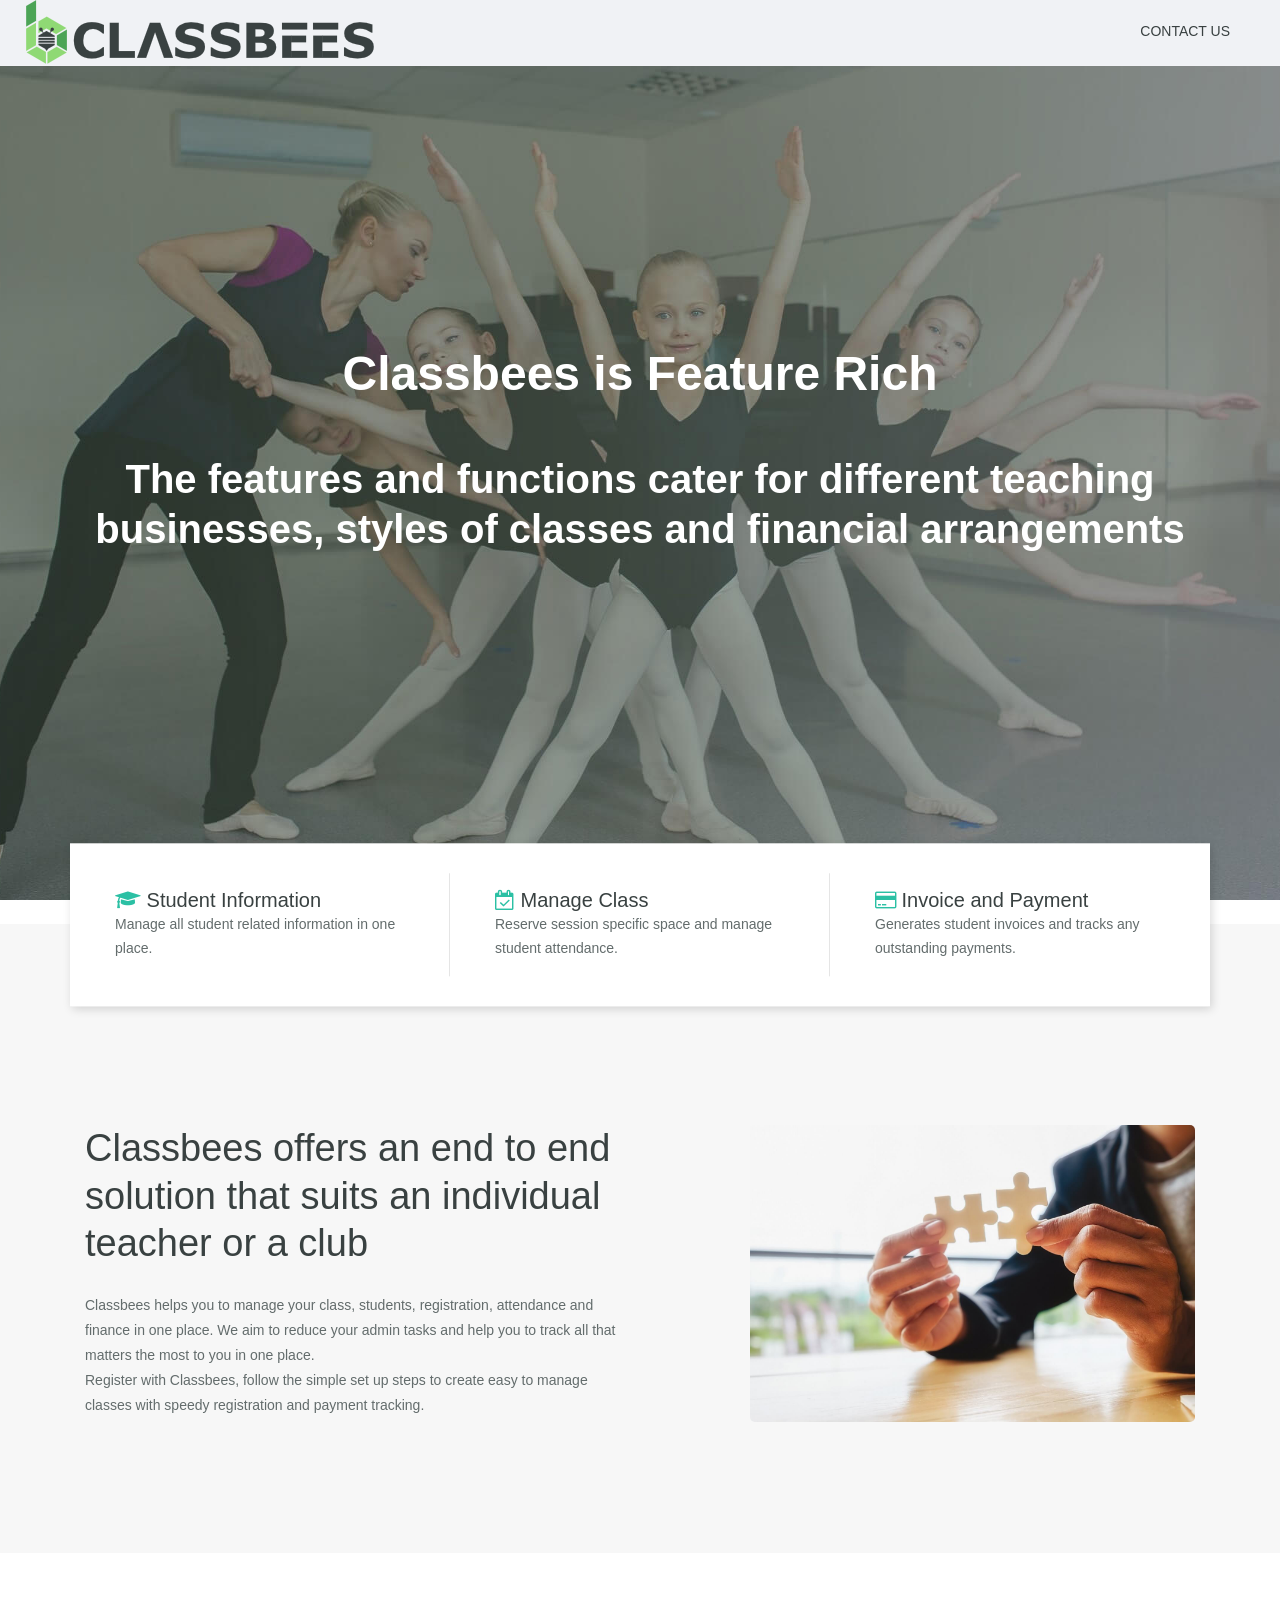
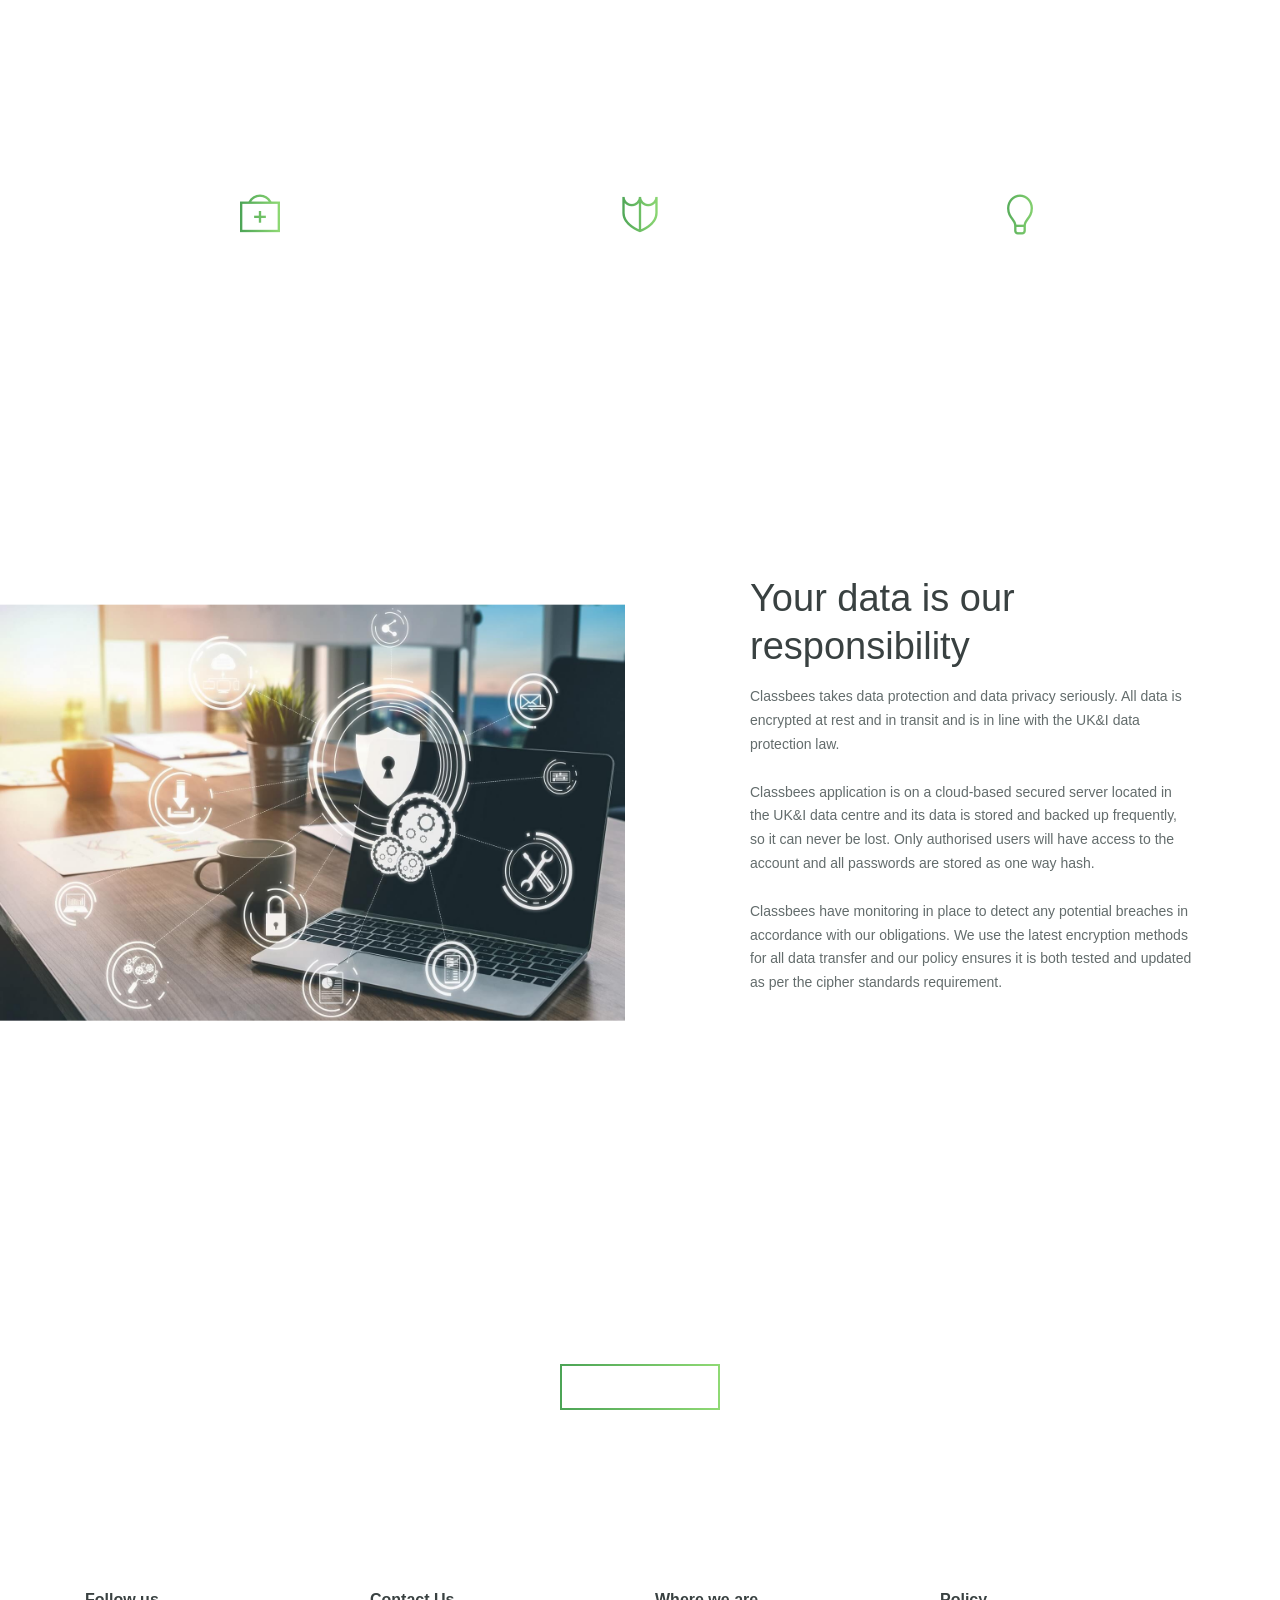
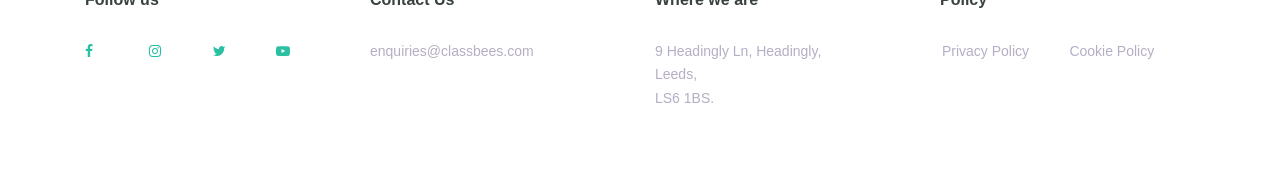
==== commit 4d893b08: "weblink_socialmedia_integration" ====
--- a/index.html
+++ b/index.html
@@ -19,10 +19,6 @@
 
     <!-- Responsive CSS -->
     <link href="css/responsive/responsive.css" rel="stylesheet">
-    
-    <!-- Preload form -->
-    <link rel="preload" href="/fonts/themify.woff" as="font" type="font/woff2" crossorigin>
-    <link rel="preload" href="/fonts/fontawesome-webfont.woff2" as="font" type="font/woff2" crossorigin>
     
     <!-- Contact Form -->
     <link rel="stylesheet" type="text/css" href="ContactFrom_v17/fonts/Linearicons-Free-v1.0.0/icon-font.min.css">
@@ -39,6 +35,23 @@
     
     <!-- Slideshow Stylesheet -->
     <link href="css/others/slideshow-container.css" rel="stylesheet">
+
+    <!-- open graph description -->
+    <meta property="og:title" content="Classbees">
+    <meta property="og:description" content="Classbees simplifies your class admin through focussing on repetitive and time consuming activities">
+    <meta property="og:type" content="website">
+    <meta property="og:url" content="https://www.classbees.com/">;
+    <meta property="og:image" content="https://www.classbees.com/img/logo-alt.png">;
+    <meta property="og:image:type" content="image/jpeg" />
+    <meta property="og:image:width" content="1200" />
+    <meta property="og:image:height" content="700" />
+    <meta property="fb:app_id" content="353553082180500">
+    <meta name="twitter:card" content="summary_large_image">
+    <meta name="twitter:title" content="Classbees">
+    <meta name="twitter:description" content="Classbees is easy, feature rich, class/ club focussed and value for money.">
+    <meta name="twitter:image" content="https://twitter.com/classbees/photo">;
+    <!-- open graph END -->
+
 </head>
 
 <body>
@@ -334,7 +347,7 @@
                         <div class="single-footer-widget ">
                             <h6>Follow us</h6>
                             <div class="footer-social-widegt d-flex align-items-center">
-                                <a href="https://www.facebook.com/Classbees-102672458822255" target="_blank" rel="noopener noreferrer"><i class="fa fa-facebook" aria-hidden="true"></i></a>
+                                <a href="https://www.facebook.com/classbees" target="_blank" rel="noopener noreferrer"><i class="fa fa-facebook" aria-hidden="true"></i></a>
                                 <a href="https://www.instagram.com/classbees" target="_blank" rel="noopener noreferrer"><i class="fa fa-instagram" aria-hidden="true"></i></a>
                             <a href="https://twitter.com/classbees" target="_blank" rel="noopener noreferrer"><i class="fa fa-twitter" aria-hidden="true"></i></a>
                             <a href="https://www.youtube.com/channel/UCtkvJCiySvFSqoy_2-nIowg" target="_blank" rel="noopener noreferrer"><i class="fa fa-youtube-play" aria-hidden="true"></i></a>
@@ -558,21 +571,21 @@
                                                                 <hr>
                                                                 <p>Name:_gid<br>
                                                                 Purpose:Keeps an entry of unique ID which is then used to come up with statistical data on website usage by visitors. It is a HTTP cookie type and expires after a browsing session.<br>
-                                                                Provider:.app.classbees.com/login<br>
+                                                                Provider: *.classbees.com<br>
                                                                 Service:Google Analytics View Service Privacy Policy<br>
                                                                 Country:United Kingdom<br>
                                                                 Type:http_cookie</p>
                                                                 <hr>
                                                                 <p>Name:_ga<br>
                                                                 Purpose:It records a particular ID used to come up with data about website usage by the user. It is a HTTP cookie that expires after 2 years.<br>
-                                                                Provider:.app.classbees.com/login<br>
+                                                                Provider: *.classbees.com<br>
                                                                 Service:Google Analytics View Service Privacy Policy<br>
                                                                 Country:United Kingdom<br>
                                                                 Type:http_cookie</p>
                                                                 <hr>
                                                                 <p>Name:_gat<br>
                                                                 Purpose:Enables Google Analytics regulate the rate of requesting. It is a HTTP cookie type that lasts for a session.<br>
-                                                                Provider:.app.classbees.com/login<br>
+                                                                Provider: *.classbees.com<br>
                                                                 Service:Google Analytics View Service Privacy Policy<br>
                                                                 Country:United Kingdom<br>
                                                                 Type:http_cookie</p>
@@ -620,9 +633,6 @@
     <script src="js/others/plugins.js"></script>
     <!-- Active JS -->
     <script src="js/active.js"></script>
-    <!-- Cookie JS -->
-    <script src="js/jquery/cookiepolicy.js"></script>
-    <!-- Contact Us JS -->
+    <!-- Contact Us Cookie Policy and Privacy modal JS -->
     <script src="js/jquery/privacymodal.js"></script>
-    <script src="js/others/collapse.js"></script>
 </body>
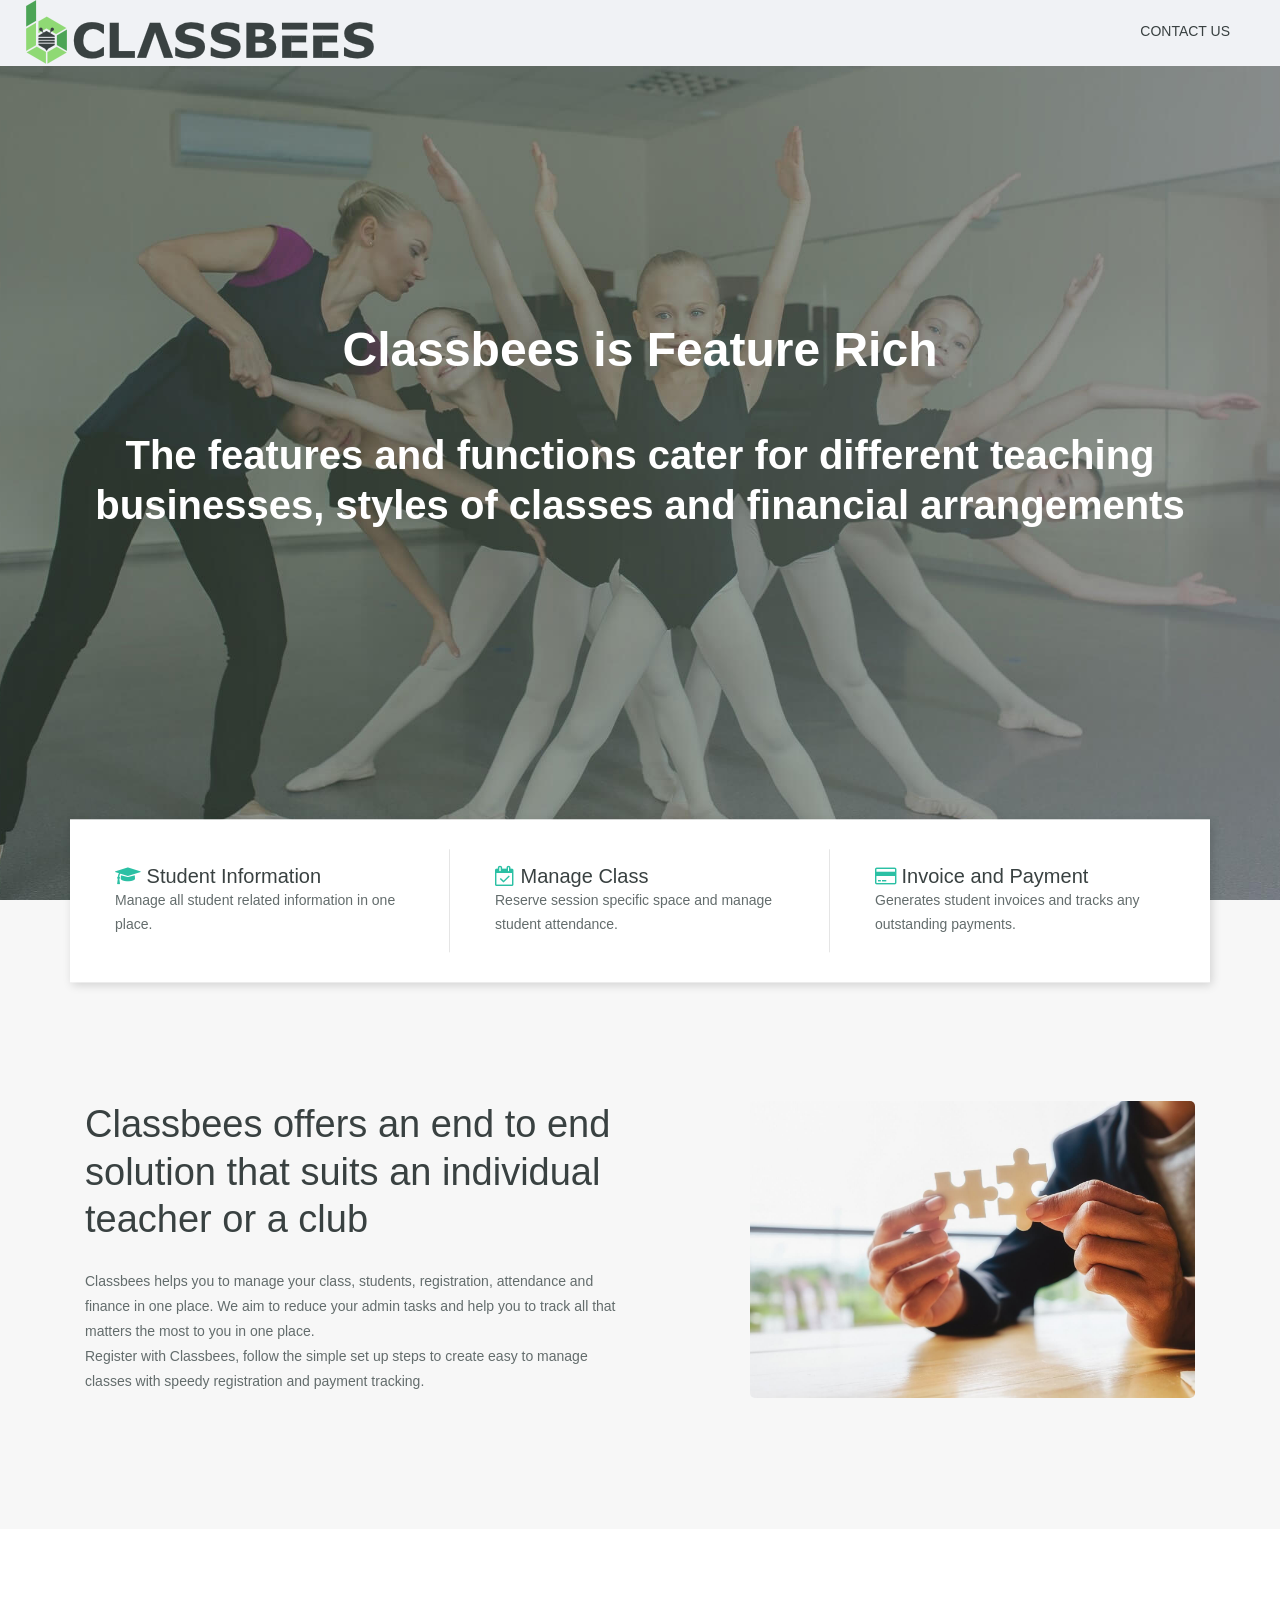
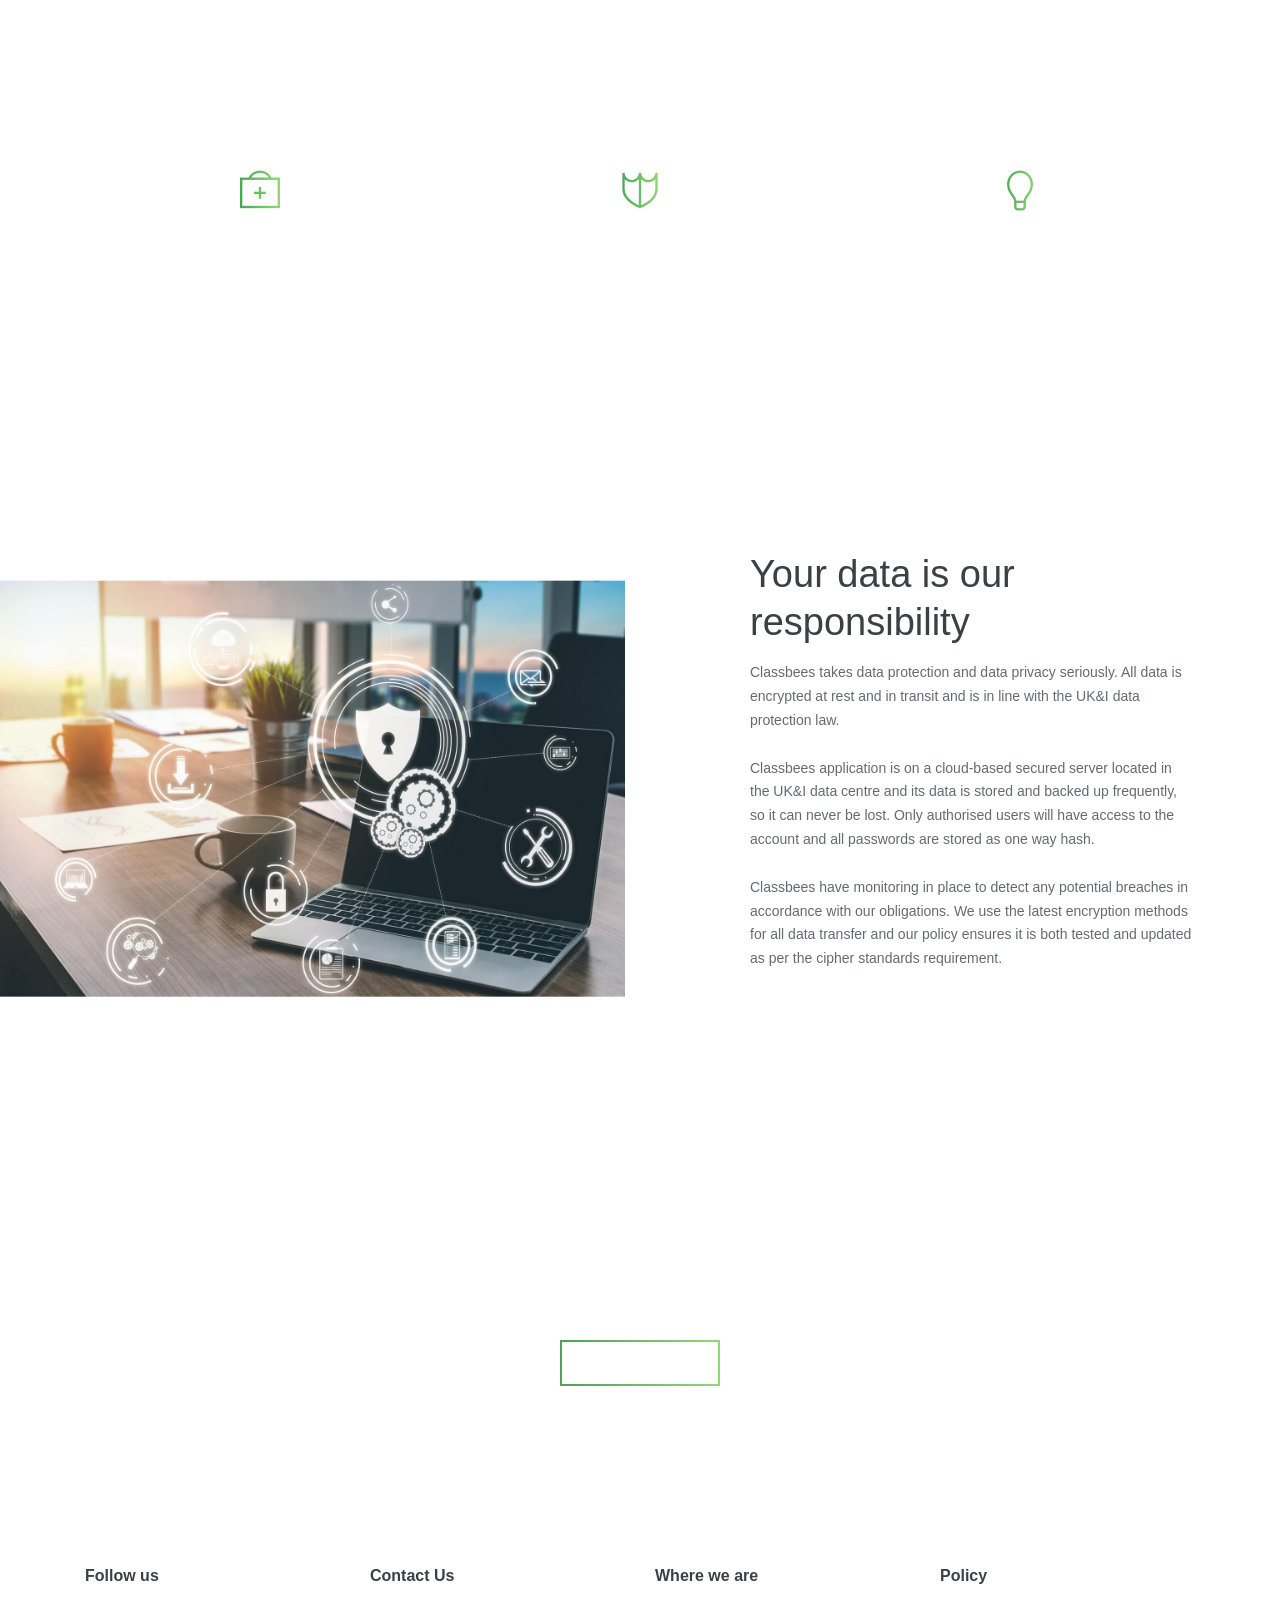
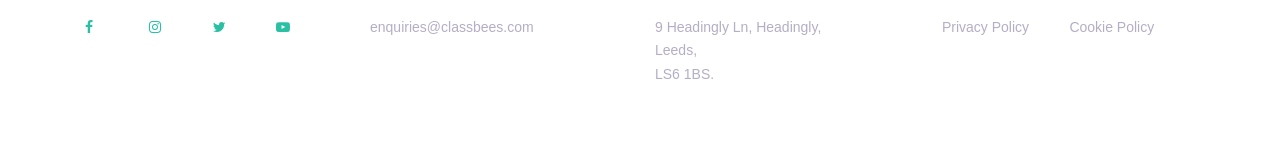
==== commit d31e225e: "GA&MetaTag GA and Meta Tag for URL link sharing image." ====
--- a/index.html
+++ b/index.html
@@ -13,6 +13,21 @@
 
     <!-- Favicon -->
     <link rel="icon" href="img/core-img/favicon.ico">
+
+    <!-- Open graph -->
+    <meta property="og:title" content="Classbees">
+    <meta property="og:url" content="https://www.classbees.com/" />
+    <meta property="og:description" content="Classbees simplifies your class admin through focussing on repetitive and time consuming activities">
+    <meta property="og:image" content="https://www.classbees.com/img/logo-alt.png">
+    <meta property="og:type" content="website" />
+    <meta property="og:locale" content="en_GB" />
+    <meta name="twitter:card" content="summary" />
+    <meta name="twitter:site" content="@classbees" />
+    <meta name="twitter:title" content="Classbees">
+    <meta name="twitter:description" content="Classbees is easy, feature rich, class/ club focussed and value for money.">
+    <meta name="twitter:image" content="https://twitter.com/classbees/photo">   
+    <meta property="fb:app_id" content="229874472315762">
+    <meta name="facebook-domain-verification" content="6pvw25pmgqclvf14ustt5j292i4la3" />   
 
     <!-- Core Stylesheet -->
     <link href="style.css" rel="stylesheet">
@@ -36,21 +51,15 @@
     <!-- Slideshow Stylesheet -->
     <link href="css/others/slideshow-container.css" rel="stylesheet">
 
-    <!-- open graph description -->
-    <meta property="og:title" content="Classbees">
-    <meta property="og:description" content="Classbees simplifies your class admin through focussing on repetitive and time consuming activities">
-    <meta property="og:type" content="website">
-    <meta property="og:url" content="https://www.classbees.com/">;
-    <meta property="og:image" content="https://www.classbees.com/img/logo-alt.png">;
-    <meta property="og:image:type" content="image/jpeg" />
-    <meta property="og:image:width" content="1200" />
-    <meta property="og:image:height" content="700" />
-    <meta property="fb:app_id" content="353553082180500">
-    <meta name="twitter:card" content="summary_large_image">
-    <meta name="twitter:title" content="Classbees">
-    <meta name="twitter:description" content="Classbees is easy, feature rich, class/ club focussed and value for money.">
-    <meta name="twitter:image" content="https://twitter.com/classbees/photo">;
-    <!-- open graph END -->
+    <!-- Global site tag (gtag.js) - Google Analytics -->
+    <script async src="https://www.googletagmanager.com/gtag/js?id=G-XPLKVFPXMN"></script>
+    <script>
+    window.dataLayer = window.dataLayer || [];
+    function gtag(){dataLayer.push(arguments);}
+    gtag('js', new Date());
+
+    gtag('config', 'G-XPLKVFPXMN');
+    </script>
 
 </head>
 
@@ -89,18 +98,13 @@
                                             </span>
 
                                             <div class="dis-flex size1 p-b-47">
-                                                <div class="txt1 p-r-25">
-                                                    <span class="lnr lnr-envelope"></span>
-                                                    <br>
-                                                </div>
-
                                                 <div class="flex-col size2">
                                                     <span class="txt1 p-b-20">
-                                                        Write to us
+                                                        Email us
                                                     </span>
 
                                                     <span class="txt3">
-                                                        enquiries@classbees.com
+                                                        <i class="fa fa-envelope-o" aria-hidden="true"></i> enquiries@classbees.com
                                                     </span>
                                                 </div>
                                             </div>
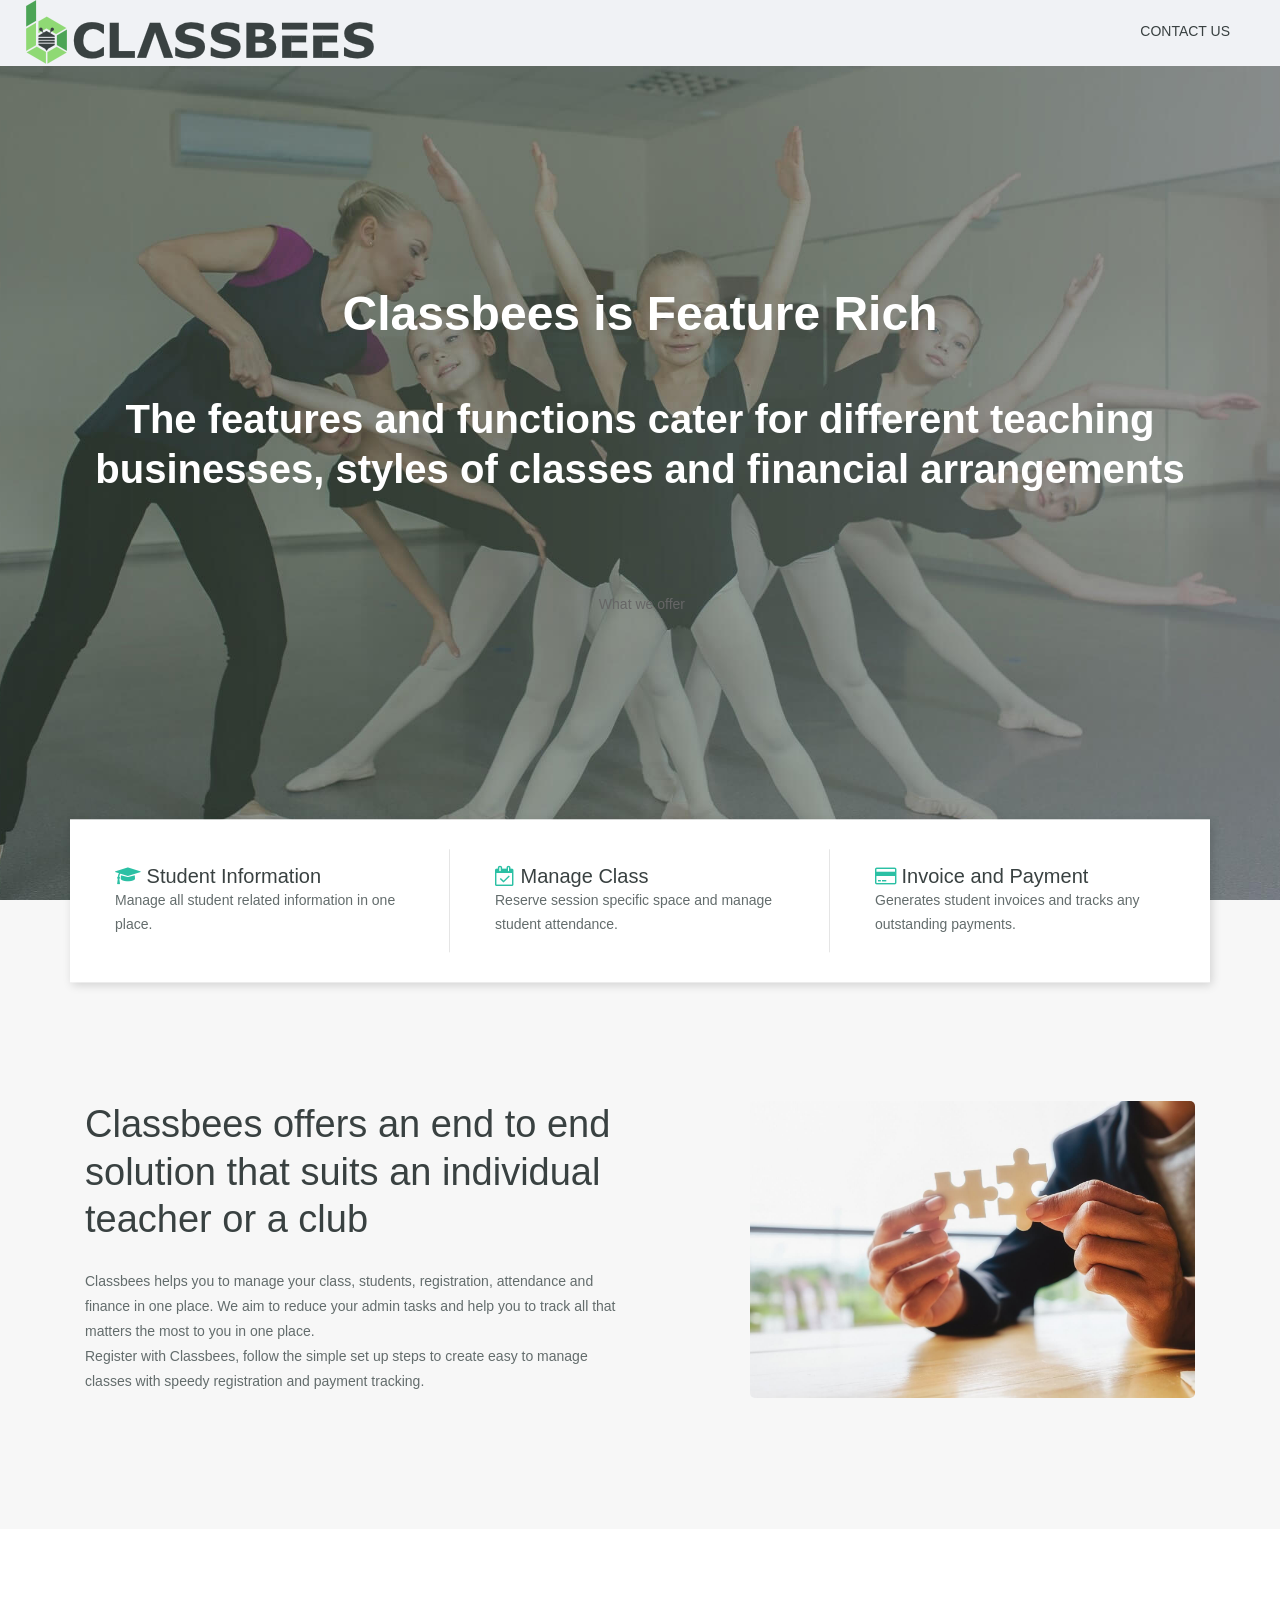
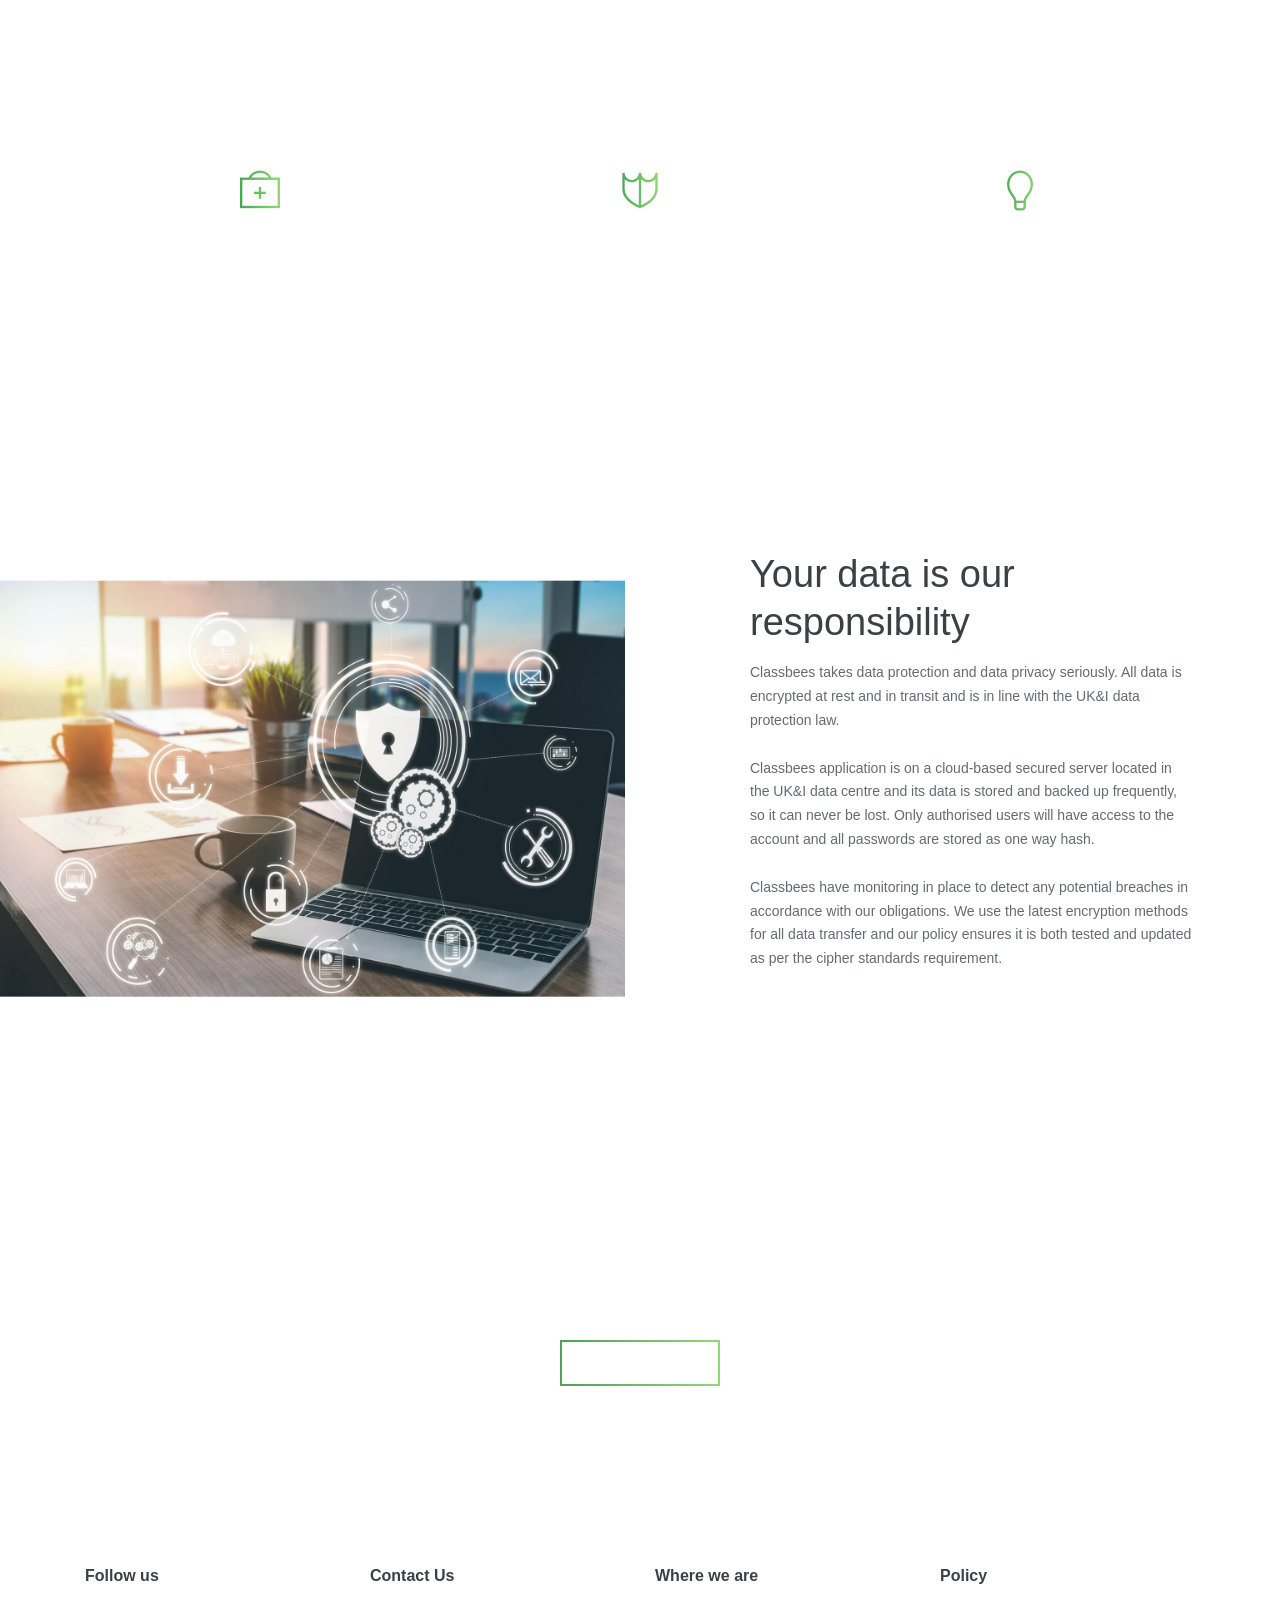
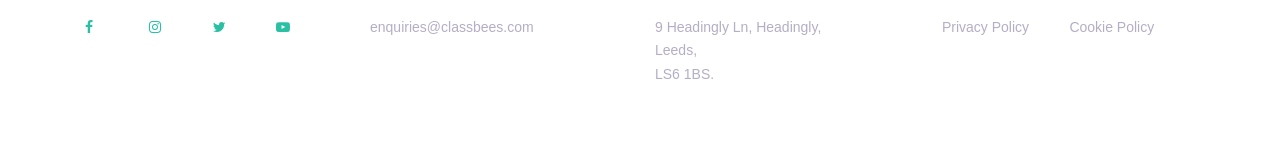
==== commit 7578e9a0: "Video overview2" ====
--- a/index.html
+++ b/index.html
@@ -50,6 +50,9 @@
     
     <!-- Slideshow Stylesheet -->
     <link href="css/others/slideshow-container.css" rel="stylesheet">
+
+    <!-- Video Overview -->
+    <link href="css/others/lity.min.css" rel="stylesheet">
 
     <!-- Global site tag (gtag.js) - Google Analytics -->
     <script async src="https://www.googletagmanager.com/gtag/js?id=G-XPLKVFPXMN"></script>
@@ -129,6 +132,10 @@
                             <div class="fancy-hero-content text-center">
                                 <h1>Classbees is Feature Rich</h1>
                                 <h2>The features and functions cater for different teaching businesses, styles of classes and financial arrangements</h2>
+                                    <div class="video-overview">
+                                    <br><br>
+                                    <a href="https://www.youtube.com/embed/gVOWiQWbhSM" data-lity><i class="fa fa-play" aria-hidden="true"></i> What we offer</a>
+                                    </div>
                             </div>
                         </div>
                     </div>
@@ -142,6 +149,10 @@
                             <div class="fancy-hero-content text-center">
                                 <h1>Classbees is Value for Money</h1>
                                 <h2>Our varied subscription model provides unbelievable value</h2>
+                                    <div class="video-overview">
+                                    <br><br>
+                                    <a href="https://www.youtube.com/embed/gVOWiQWbhSM" data-lity><i class="fa fa-play" aria-hidden="true"></i> What we offer</a>
+                                    </div>
                             </div>
                         </div>
                     </div>
@@ -155,6 +166,10 @@
                             <div class="fancy-hero-content text-center">
                                 <h1>Classbees is Class/Club Focussed</h1>
                                 <h2>Our management and booking software have been tailored for classes and clubs</h2>
+                                    <div class="video-overview">
+                                    <br><br>
+                                    <a href="https://www.youtube.com/embed/gVOWiQWbhSM" data-lity><i class="fa fa-play" aria-hidden="true"></i> What we offer</a>
+                                    </div>
                             </div>
                         </div>
                     </div>
@@ -168,6 +183,10 @@
                             <div class="fancy-hero-content text-center">
                                 <h1>Classbees is Easy</h1>
                                 <h2>Simplifies your class admin through focussing on repetitive and time consuming activities</h2>
+                                    <div class="video-overview">
+                                    <br><br>
+                                    <a href="https://www.youtube.com/embed/gVOWiQWbhSM" data-lity><i class="fa fa-play" aria-hidden="true"></i> What we offer</a>
+                                    </div>
                             </div>
                         </div>
                     </div>
@@ -639,4 +658,6 @@
     <script src="js/active.js"></script>
     <!-- Contact Us Cookie Policy and Privacy modal JS -->
     <script src="js/jquery/privacymodal.js"></script>
+    <!-- Video JS -->
+    <script src="js/lity.min.js"></script>
 </body>
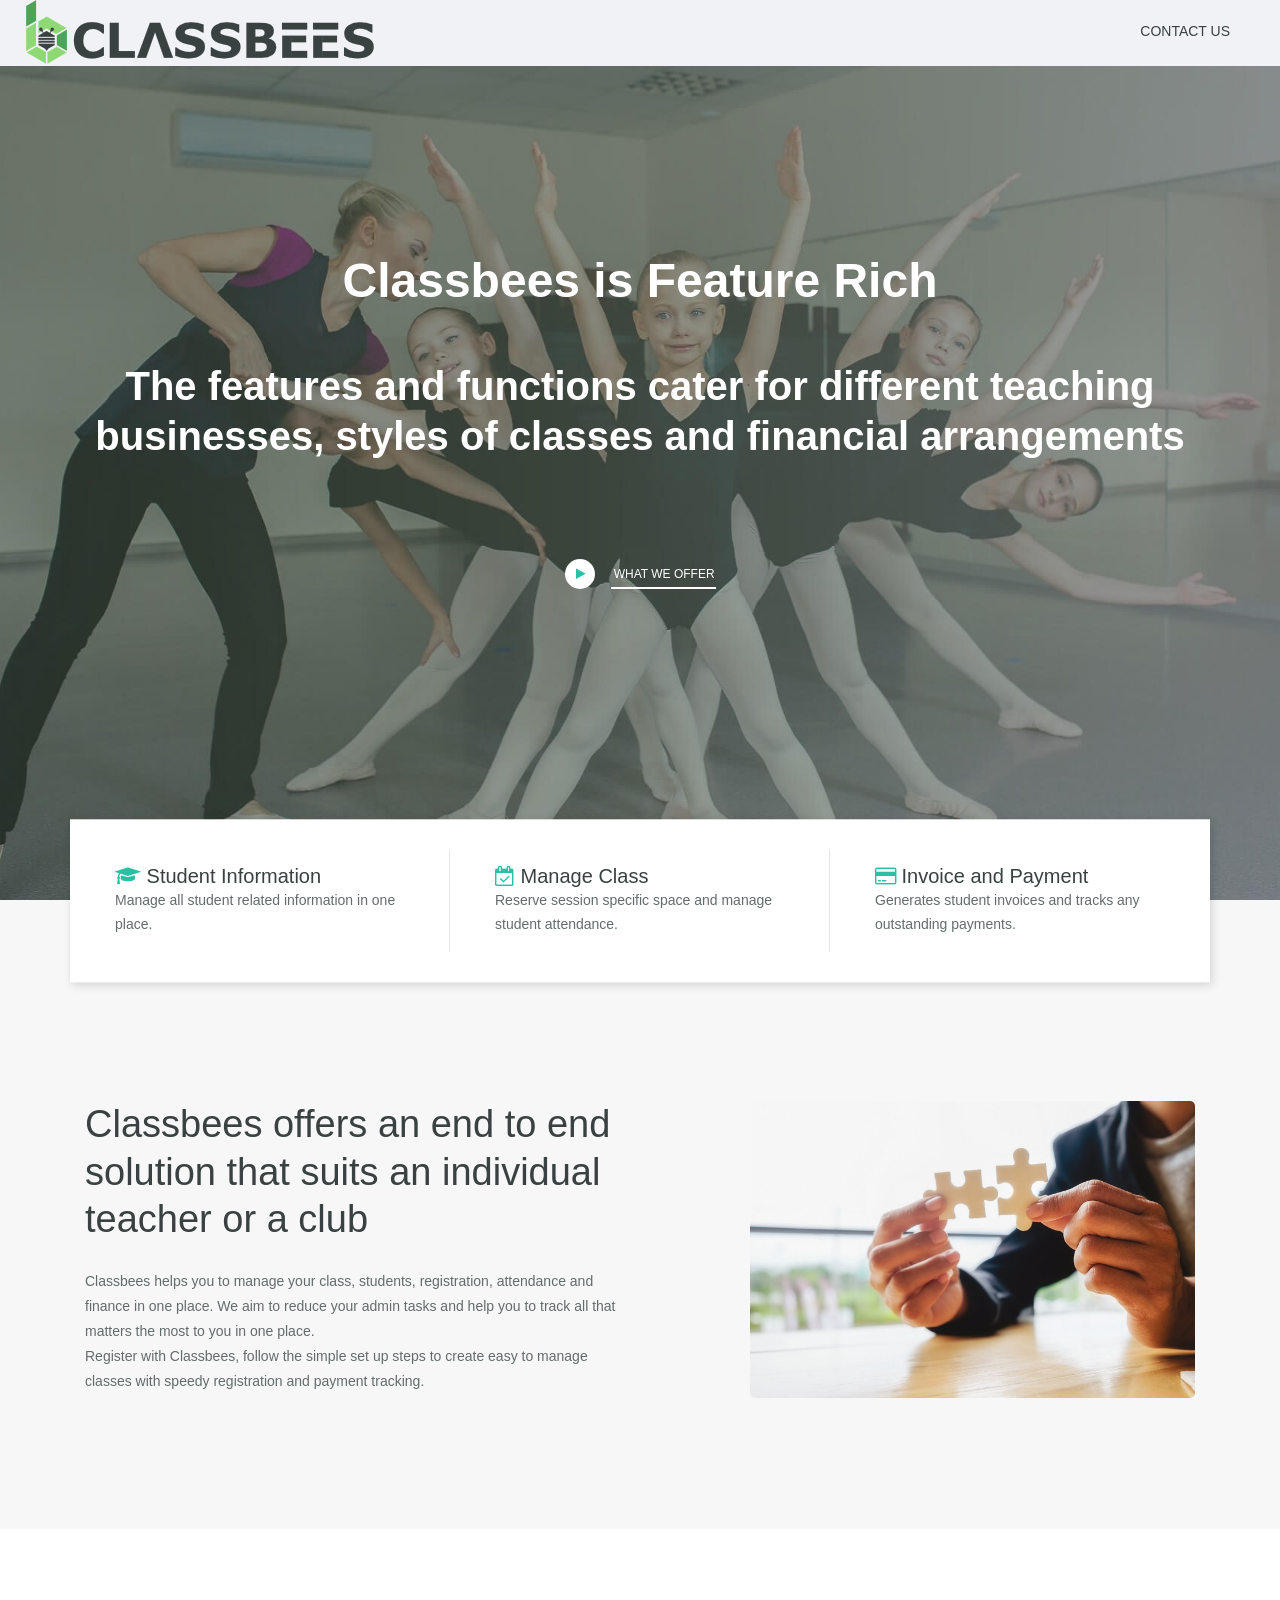
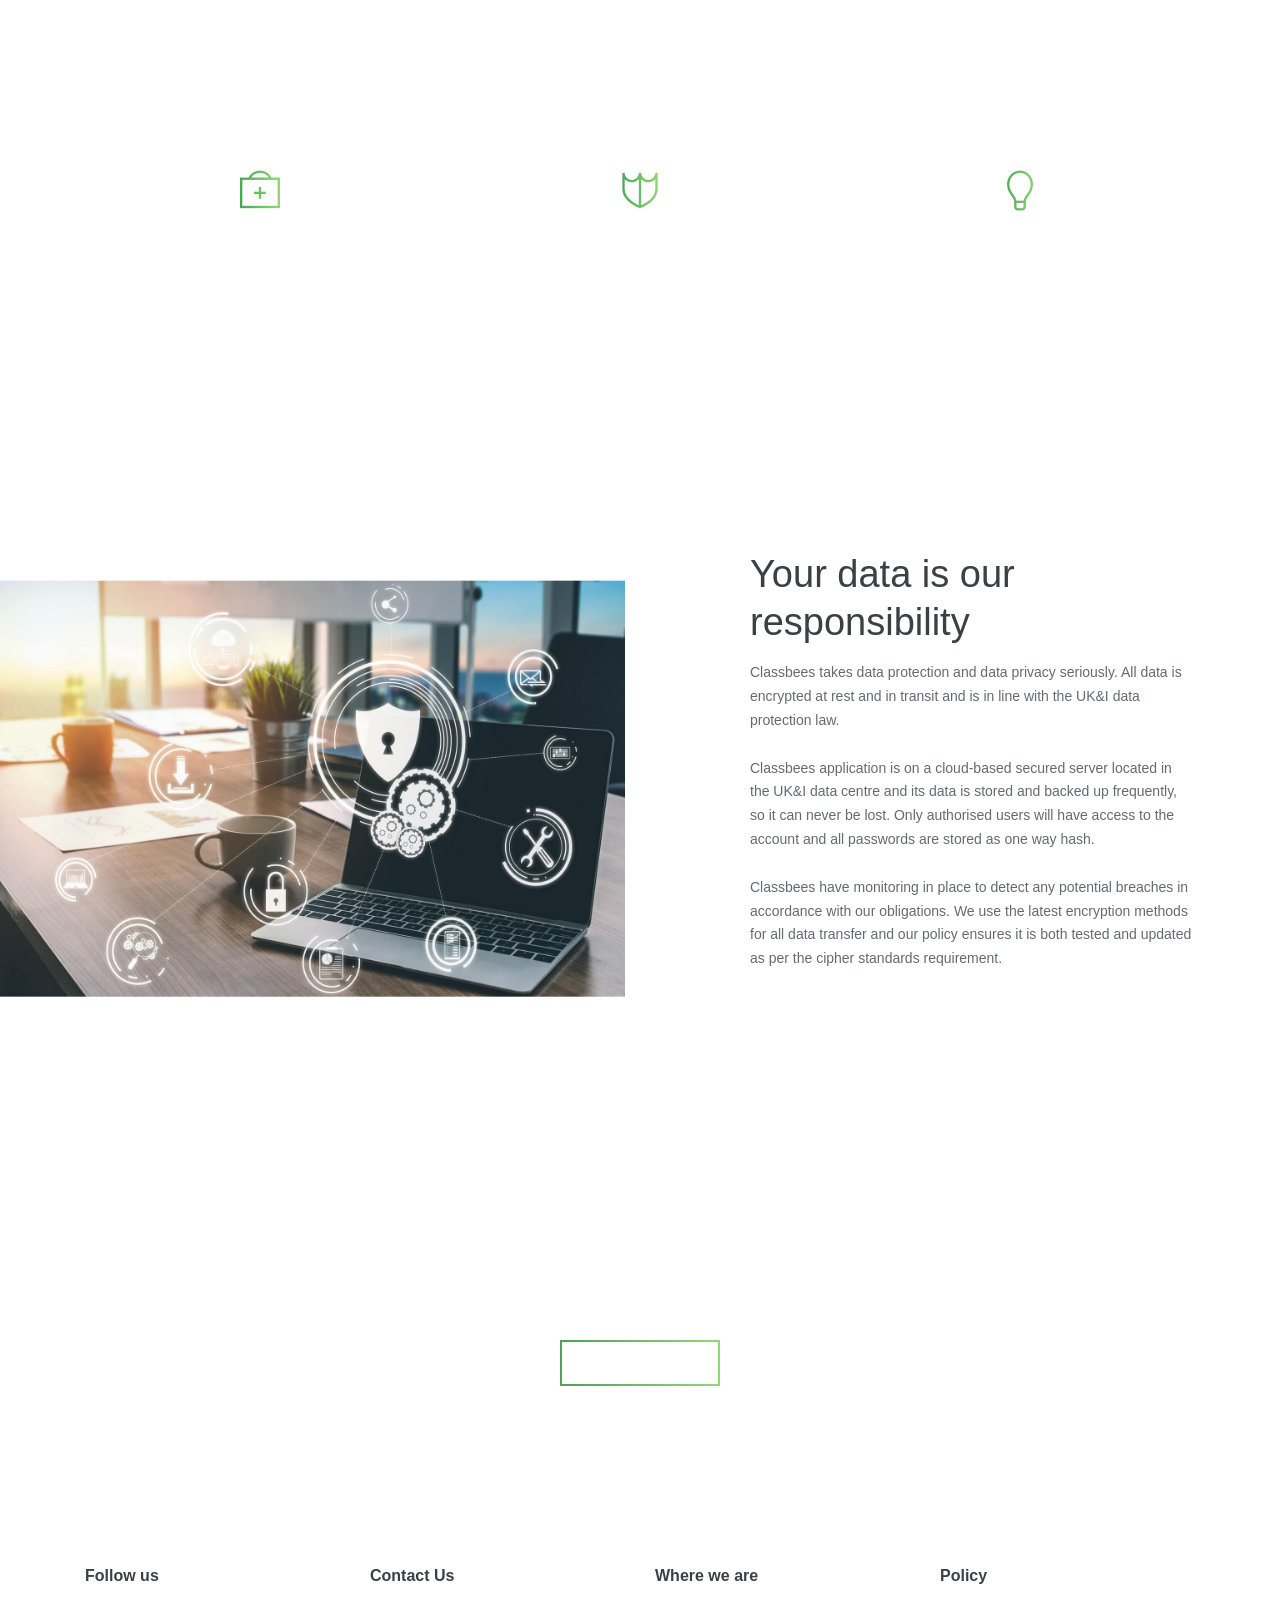
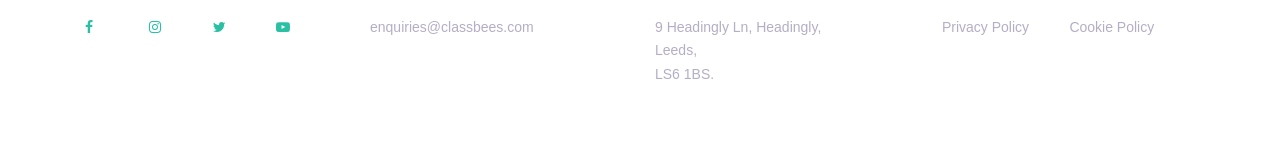
==== commit 78cf631f: "Autoplayupdated" ====
--- a/index.html
+++ b/index.html
@@ -134,7 +134,7 @@
                                 <h2>The features and functions cater for different teaching businesses, styles of classes and financial arrangements</h2>
                                     <div class="video-overview">
                                     <br><br>
-                                    <a href="https://www.youtube.com/embed/gVOWiQWbhSM" data-lity><i class="fa fa-play" aria-hidden="true"></i> What we offer</a>
+                                    <a href="https://www.youtube.com/embed/gVOWiQWbhSM?&autoplay=1" data-lity><i class="fa fa-play" aria-hidden="true"></i> What we offer</a>
                                     </div>
                             </div>
                         </div>
@@ -151,7 +151,7 @@
                                 <h2>Our varied subscription model provides unbelievable value</h2>
                                     <div class="video-overview">
                                     <br><br>
-                                    <a href="https://www.youtube.com/embed/gVOWiQWbhSM" data-lity><i class="fa fa-play" aria-hidden="true"></i> What we offer</a>
+                                    <a href="https://www.youtube.com/embed/gVOWiQWbhSM?&autoplay=1" data-lity><i class="fa fa-play" aria-hidden="true"></i> What we offer</a>
                                     </div>
                             </div>
                         </div>
@@ -168,7 +168,7 @@
                                 <h2>Our management and booking software have been tailored for classes and clubs</h2>
                                     <div class="video-overview">
                                     <br><br>
-                                    <a href="https://www.youtube.com/embed/gVOWiQWbhSM" data-lity><i class="fa fa-play" aria-hidden="true"></i> What we offer</a>
+                                    <a href="https://www.youtube.com/embed/gVOWiQWbhSM?&autoplay=1" data-lity><i class="fa fa-play" aria-hidden="true"></i> What we offer</a>
                                     </div>
                             </div>
                         </div>
@@ -185,7 +185,7 @@
                                 <h2>Simplifies your class admin through focussing on repetitive and time consuming activities</h2>
                                     <div class="video-overview">
                                     <br><br>
-                                    <a href="https://www.youtube.com/embed/gVOWiQWbhSM" data-lity><i class="fa fa-play" aria-hidden="true"></i> What we offer</a>
+                                    <a href="https://www.youtube.com/embed/gVOWiQWbhSM?&autoplay=1" data-lity><i class="fa fa-play" aria-hidden="true"></i> What we offer</a>
                                     </div>
                             </div>
                         </div>
@@ -660,4 +660,4 @@
     <script src="js/jquery/privacymodal.js"></script>
     <!-- Video JS -->
     <script src="js/lity.min.js"></script>
-</body>+</body>
--- a/style.css
+++ b/style.css
@@ -376,6 +376,38 @@
     height: 900px;
 }
 
+.video-overview > a {
+    color: #fff;
+    position: relative;
+    z-index: 1;
+    font-size: 12px;
+    text-transform: uppercase;
+    margin-bottom: 60px;
+    display: inline-block;
+}
+
+.video-overview > a:after {
+    background-color: #fff;
+    width: calc(100% - 45px);
+    right: -1px;
+    bottom: 0;
+    position: absolute;
+    z-index: -1;
+    content: '';
+    height: 2px;
+}
+
+.video-overview > a > i {
+    width: 30px;
+    height: 30px;
+    text-align: center;
+    background-color: #fff;
+    line-height: 30px;
+    margin-right: 15px;
+    border-radius: 50%;
+    color: #2bc0a4;
+}
+
 .fancy-hero-content h1 {
     font-size: 48px;
     color: #fff;
